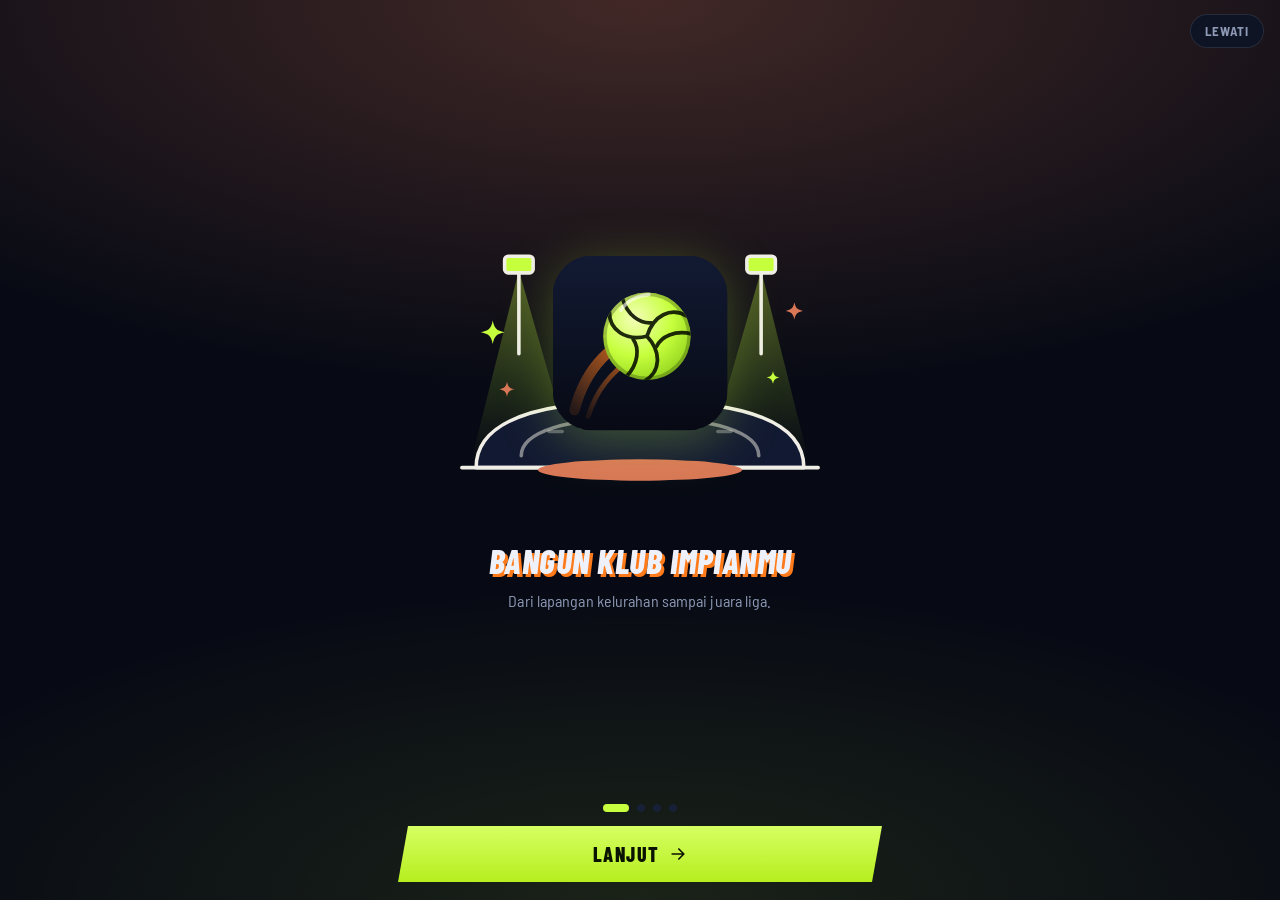
==== index.html @ 0a396ef3 "v18: aset merek, ikon, onboarding" ====
<!doctype html>
<html lang="id">
<head>
<meta charset="utf-8">
<meta name="viewport" content="width=device-width,initial-scale=1,viewport-fit=cover">
<meta name="theme-color" content="#070A14">
<title>Volley Manager</title>
<meta name="description" content="Game manajer bola voli: bangun klub, atur taktik, juarai liga.">
<link rel="icon" href="assets/brand/favicon.svg" type="image/svg+xml">
<link rel="icon" href="assets/icons/favicon-32.png" type="image/png" sizes="32x32">
<link rel="apple-touch-icon" href="assets/icons/apple-touch-icon.png">
<link rel="manifest" href="manifest.webmanifest">
<meta name="apple-mobile-web-app-capable" content="yes">
<meta name="mobile-web-app-capable" content="yes">
<meta name="apple-mobile-web-app-title" content="Volley">
<script type="importmap">{"imports":{"three":"https://cdn.jsdelivr.net/npm/three@0.160.0/build/three.module.js"}}</script>
<link rel="preconnect" href="https://fonts.googleapis.com"><link rel="preconnect" href="https://fonts.gstatic.com" crossorigin>
<link href="https://fonts.googleapis.com/css2?family=Barlow+Condensed:ital,wght@0,700;0,800;1,800&family=Barlow+Semi+Condensed:wght@500;700;800&display=swap" rel="stylesheet">
<link rel="stylesheet" href="css/dasar.css">
<link rel="stylesheet" href="css/tata-letak.css">
<link rel="stylesheet" href="css/komponen.css">
<link rel="stylesheet" href="css/tambahan.css">
<link rel="stylesheet" href="css/tema.css">
<link rel="stylesheet" href="css/realistis.css">
<link rel="stylesheet" href="css/menu.css">
<link rel="stylesheet" href="css/kompetisi.css">
<link rel="stylesheet" href="css/aset.css">
<link rel="stylesheet" href="css/pro.css">
<link rel="stylesheet" href="css/v16.css">
<link rel="stylesheet" href="css/v17.css">
<link rel="stylesheet" href="css/v18.css">
</head>
<body>
<svg width="0" height="0" style="position:absolute" aria-hidden="true"><defs><clipPath id="kAv"><circle cx="24" cy="24" r="24"/></clipPath></defs></svg>
<div id="app">
  <header class="atas"><span class="logo" id="logo"></span><div class="koin" id="koin"></div><button id="reset" class="redup" aria-label="Mulai ulang"></button></header>
  <main id="layar"></main>
  <nav class="nav" id="nav"></nav>
</div>
<script type="module" src="js/main.js"></script>
</body>
</html>
---- css/dasar.css ----
:root{
  --malam:#0C1A2B; --panel:#14304F; --panel-2:#1C406A; --garis:rgba(255,255,255,.14);
  --teks:#F2EFE6; --redup:#9DB2C9;
  --bola:#F4C430; --baik:#46C17B; --sedang:#F4C430; --kritis:#EF5B4A;
  --biru-luar:#1E5A92; --lapangan:#D9803A; --garis-lap:#F6F2E8;
  --r:16px;
  --font:'Barlow Semi Condensed',system-ui,-apple-system,'Segoe UI',Roboto,sans-serif;
}
*{box-sizing:border-box;margin:0}
html,body{height:100%}
body{background:var(--malam);color:var(--teks);font-family:var(--font);font-size:16px;-webkit-tap-highlight-color:transparent;overscroll-behavior:none}
button{font:inherit;color:inherit;background:none;border:0;cursor:pointer;padding:0}
svg{display:block}
:focus-visible{outline:2px solid var(--bola);outline-offset:2px}
@media (prefers-reduced-motion:reduce){*{animation:none!important;transition:none!important}}
---- css/tata-letak.css ----
#app{display:grid;grid-template-rows:auto 1fr auto;height:100dvh;max-width:520px;margin:0 auto}
.atas{display:grid;grid-template-columns:1fr auto 1fr;align-items:center;padding:calc(env(safe-area-inset-top,0px) + 10px) 16px 8px}
.logo{color:var(--bola)}
.koin{display:flex;gap:6px;align-items:center;font-weight:700;font-size:22px;color:var(--bola)}
#reset{justify-self:end;opacity:.45}
#layar{overflow-y:auto;padding:4px 14px 20px}
.nav{display:grid;grid-template-columns:repeat(5,1fr);background:var(--panel);border-top:1px solid var(--garis);padding-bottom:env(safe-area-inset-bottom,0px)}
.nav button{display:grid;place-items:center;height:58px;color:var(--redup)}
.nav button[aria-current="true"]{color:var(--bola);box-shadow:inset 0 3px var(--bola)}
---- css/komponen.css ----
/* lapangan */
.lapangan{background:var(--biru-luar);padding:14px;border-radius:var(--r)}
.arena{position:relative;background:var(--lapangan);border:3px solid var(--garis-lap)}
.separuh .baris+.baris{border-top:2px solid var(--garis-lap)}
.baris{display:grid;grid-template-columns:repeat(3,1fr);justify-items:center;padding:6px 0}
.jaring{height:6px;margin:0 -10px;background:repeating-linear-gradient(90deg,#fff 0 5px,#c9d4e0 5px 10px);box-shadow:0 2px 3px rgba(0,0,0,.35)}
/* kartu pemain */
.kartu{position:relative;display:grid;justify-items:center;gap:1px;width:100%;max-width:64px;padding:3px 0 2px;border-radius:12px}
button.kartu:active{transform:scale(.95)}
.kartu.terpilih{background:rgba(255,255,255,.28);outline:2px solid var(--bola)}
.figur{width:50px;height:50px}
.cincin-latar,.cincin-isi{fill:none;stroke-width:4}
.cincin-latar{stroke:rgba(255,255,255,.18)}
.cincin-isi{stroke-linecap:round}
.zona-baik .cincin-isi{stroke:var(--baik)}
.zona-sedang .cincin-isi{stroke:var(--sedang)}
.zona-kritis .cincin-isi{stroke:var(--kritis)}
.lencana{position:absolute;top:0;right:1px;min-width:21px;height:16px;padding:0 3px;border-radius:8px;background:var(--w);color:#0C1A2B;font-size:11px;font-weight:700;font-style:normal;display:grid;place-items:center}
.nilai{font-size:13px;font-weight:700;color:#fff;text-shadow:0 1px 2px rgba(0,0,0,.5)}
.bangku .nilai{text-shadow:none}
.bangku{display:grid;grid-template-columns:repeat(6,1fr);gap:2px;margin-top:12px;padding:10px 4px;background:var(--panel);border-radius:var(--r)}
/* papan skor */
.papan{display:grid;grid-template-columns:1fr auto 1fr;align-items:center;margin:2px 0 12px}
.papan b{font-size:68px;line-height:1;font-weight:700;font-variant-numeric:tabular-nums}
.sisi{display:grid;justify-items:center;gap:6px}
.sisi.lawan b{color:var(--redup)}
.papan .tengah{color:var(--bola)}
.titik-set{display:flex;gap:6px}
.titik-set i{width:12px;height:12px;border-radius:50%;border:2px solid var(--bola)}
.titik-set i.isi{background:var(--bola)}
.naik{animation:naik .25s ease-out}
@keyframes naik{from{transform:scale(1.35)}to{transform:scale(1)}}
/* bola */
.bola{position:absolute;width:22px;height:22px;margin:-11px 0 0 -11px;color:var(--bola);z-index:3;pointer-events:none;transition:left .2s ease-out,top .2s ease-out;filter:drop-shadow(0 2px 2px rgba(0,0,0,.45))}
.pop{position:absolute;width:36px;height:36px;margin:-18px 0 0 -18px;border-radius:50%;display:grid;place-items:center;opacity:0;pointer-events:none;z-index:4;background:#fff;color:var(--malam)}
.pop.smash{background:var(--kritis);color:#fff}
.pop.blok{background:var(--baik);color:var(--malam)}
.pop.ace{background:var(--bola)}
.pop.muncul{animation:muncul .55s ease-out}
@keyframes muncul{0%{opacity:1;transform:scale(.4)}30%{opacity:1;transform:scale(1.15)}100%{opacity:0;transform:translateY(-12px)}}
/* tombol */
.tombol-besar{display:grid;place-items:center;width:100%;height:64px;margin-top:14px;border-radius:32px;background:var(--bola);color:var(--malam)}
.tombol-besar.sekunder{background:var(--panel-2);color:var(--teks)}
.tombol-besar:active{transform:scale(.98)}
.kembali{display:grid;place-items:center;width:44px;height:44px;border-radius:22px;background:var(--panel);margin-bottom:6px;color:var(--redup)}
/* detail */
.detail{display:grid;gap:12px;margin-top:12px;padding:14px;background:var(--panel);border-radius:var(--r)}
.detail-kepala{display:flex;align-items:center;gap:12px}
.detail .figur{width:72px;height:72px}
.detail-kepala .nama{font-size:20px;font-weight:700}
.detail-kepala .sub{display:flex;gap:8px;align-items:center;color:var(--redup);margin-top:2px}
.detail-kepala .sub .lencana{position:static}
.rating-besar{margin-left:auto;font-size:48px;font-weight:700;line-height:1;color:var(--bola)}
.radar{width:100%;max-width:250px;margin:0 auto}
.radar .grid{fill:none;stroke:var(--garis)}
.radar line{stroke:var(--garis)}
.radar .area{fill:rgba(244,196,48,.3);stroke:var(--bola);stroke-width:1.6;stroke-linejoin:round}
.chip-stat{list-style:none;padding:0;display:grid;grid-template-columns:repeat(5,1fr);gap:6px}
.chip-stat li{display:grid;justify-items:center;gap:2px;padding:6px 0;border-radius:10px;background:var(--panel-2);color:var(--w)}
.chip-stat b{color:var(--teks);font-size:17px}
.baris-info{display:grid;grid-template-columns:22px 1fr 44px;align-items:center;gap:10px;color:var(--redup)}
.baris-info b{color:var(--teks);text-align:right;font-size:15px}
.batang{position:relative;height:10px;border-radius:5px;background:rgba(255,255,255,.14)}
.batang i{position:absolute;inset:0 auto 0 0;border-radius:5px;background:var(--bola)}
.batang.zona-baik i{background:var(--baik)}.batang.zona-sedang i{background:var(--sedang)}.batang.zona-kritis i{background:var(--kritis)}
.batang.tahan i{background:var(--biru-luar)}
.batang u{position:absolute;top:-3px;bottom:-3px;width:3px;margin-left:-1px;border-radius:2px;background:#fff}
/* pilih lawan */
.kuat-saya{display:flex;gap:8px;align-items:center;justify-content:center;margin:2px 0 14px;font-size:34px;font-weight:700;color:var(--bola)}
.lawan-kartu{display:grid;grid-template-columns:auto 1fr auto;gap:12px;align-items:center;width:100%;margin-bottom:10px;padding:12px;border-radius:var(--r);background:var(--panel);text-align:left}
.lawan-kartu:active{background:var(--panel-2)}
.api{display:flex;flex-direction:column;gap:2px;color:rgba(255,255,255,.18)}
.api .nyala{color:var(--kritis)}
.deret{display:grid;grid-template-columns:repeat(6,1fr);gap:2px}
.deret .figur{width:100%;max-width:36px;height:auto}
.kuat{display:grid;justify-items:center;gap:2px;font-size:22px;font-weight:700;color:var(--redup)}
/* hasil */
.hasil{display:grid;justify-items:center;gap:16px;padding:28px 0}
.hasil.menang>svg{color:var(--bola)}.hasil.kalah>svg{color:var(--kritis)}
.skor-akhir{display:flex;gap:14px;align-items:center;font-size:76px;font-weight:700;line-height:1}
.skor-akhir span{color:var(--redup)}
.rincian{display:flex;flex-wrap:wrap;gap:8px;justify-content:center}
.rincian span{padding:4px 10px;border-radius:12px;background:var(--panel);font-weight:700}
.rincian .m{color:var(--baik)}.rincian .k{color:var(--kritis)}
.hadiah{display:flex;gap:8px;align-items:center;color:var(--bola);font-size:34px;font-weight:700}
/* tombol kecil & lembar detail */
.tombol-kecil{display:flex;gap:6px;align-items:center;justify-content:center;height:40px;border-radius:20px;background:var(--panel-2);color:var(--teks);font-size:15px;font-weight:700}
/* kartu lengkap pemain (lembar di atas layar) */
.modal{position:fixed;inset:0;z-index:50;display:grid;place-items:center;padding:16px;background:rgba(5,12,22,.72)}
.kartu-lengkap{position:relative;width:100%;max-width:420px;max-height:92dvh;overflow-y:auto;display:grid;gap:12px;padding:16px;background:var(--panel);border-radius:var(--r);border-top:4px solid var(--w)}
.kartu-lengkap .tutup{position:absolute;top:10px;right:10px;display:grid;place-items:center;width:36px;height:36px;border-radius:18px;background:var(--panel-2);color:var(--redup)}
.kl-kepala{display:flex;align-items:center;gap:12px;padding-right:20px}
.kl-kepala .figur{width:76px;height:76px;flex:none}
.kl-kepala .rating-besar{font-size:44px}
.kl-nama{font-size:21px;font-weight:700}
.kl-kepala .sub{display:flex;gap:8px;align-items:center;color:var(--redup);margin-top:2px}
.kl-kepala .lencana{position:static}
.kl-sifat{margin-top:4px;font-size:14px;color:var(--bola)}
.data-diri{display:grid;grid-template-columns:1fr 1fr;gap:6px}
.sel{display:grid;gap:2px;padding:8px 10px;border-radius:10px;background:var(--panel-2);min-width:0}
.sel span{font-size:12px;color:var(--redup)}
.sel b{font-size:15px;overflow:hidden;text-overflow:ellipsis;white-space:nowrap}
.kl-batang{display:grid;gap:10px}
/* hasil pertandingan: EXP */
.hadiah.exp{color:var(--teks);font-size:24px;flex-wrap:wrap;justify-content:center}
.hadiah.exp b{color:var(--baik)}
.naik{padding:4px 10px;border-radius:12px;background:var(--bola);color:var(--malam);font-size:15px;font-weight:700}
/* profil manajer */
.kartu-manajer{display:grid;gap:14px;margin-top:6px;padding:16px;background:var(--panel);border-radius:var(--r);border-top:4px solid var(--bola)}
.km-kepala{display:flex;align-items:center;gap:12px}
.km-avatar{display:grid;place-items:center;flex:none;width:64px;height:64px;border-radius:50%;background:var(--panel-2);border:3px solid var(--bola);font-size:28px;font-weight:700;color:var(--bola)}
.km-id{min-width:0;flex:1}
.km-nama{font-size:22px;font-weight:700;overflow:hidden;text-overflow:ellipsis;white-space:nowrap}
.km-tim{display:flex;gap:6px;align-items:center;color:var(--redup);margin-top:2px;min-width:0}
.km-tim span{overflow:hidden;text-overflow:ellipsis;white-space:nowrap}
.km-level{display:grid;justify-items:center;padding:6px 12px;border-radius:12px;background:var(--bola);color:var(--malam)}
.km-level small{font-size:12px;font-weight:700}
.km-level b{font-size:30px;line-height:1}
.baris-exp{display:flex;justify-content:space-between;color:var(--redup);font-size:14px}
.baris-exp b{color:var(--teks)}
.exp-batang{height:12px;margin-top:6px}
.exp-batang i{background:var(--bola)}
.km-statistik{display:grid;grid-template-columns:repeat(4,1fr);gap:6px}
.km-statistik div{display:grid;justify-items:center;padding:8px 0;border-radius:10px;background:var(--panel-2)}
.km-statistik b{font-size:20px}
.km-statistik span{font-size:12px;color:var(--redup)}
.km-statistik .m{color:var(--baik)}
.km-statistik .k{color:var(--kritis)}
/* pengaturan */
.pengaturan{margin-top:16px;display:grid;gap:12px;padding:16px;background:var(--panel);border-radius:var(--r)}
.pengaturan h2{font-size:18px;color:var(--redup);font-weight:700}
.isian{display:grid;gap:6px;color:var(--redup);font-size:14px}
.isian input{height:44px;padding:0 12px;border-radius:10px;background:var(--panel-2);border:1px solid var(--garis);color:var(--teks);font:inherit;font-size:17px}
.saklar{display:flex;justify-content:space-between;align-items:center;gap:12px;font-size:16px}
.saklar input{width:44px;height:26px;accent-color:var(--bola)}
---- css/tambahan.css ----
.taktik{display:flex;gap:6px;flex-wrap:wrap;align-items:center;margin-bottom:10px}
.chip-t{padding:7px 12px;border-radius:999px;background:var(--panel);border:1px solid var(--garis);font-weight:700;font-size:14px}
.chip-t.on{background:var(--bola);color:#0C1A2B}
.pemisah{width:1px;height:20px;background:var(--garis)}
.kartu-klub,.laga-depan{background:var(--panel);border-radius:var(--r);padding:14px;margin-bottom:12px}
.laga-depan{background:var(--panel-2);text-align:center}
.vs{display:grid;grid-template-columns:1fr auto 1fr;gap:8px;align-items:center;margin:8px 0 12px;font-size:20px}
.vs span{color:var(--redup)}
.laga-depan .tombol-besar{margin:0 auto;display:flex;gap:8px;align-items:center;justify-content:center}
.riwayat{display:flex;gap:6px;flex-wrap:wrap}
.hc{display:grid;padding:6px 10px;border-radius:10px;font-weight:700;text-align:center}
.hc small{font-size:11px;font-weight:500;opacity:.8}
.hc.m{background:rgba(70,193,123,.25)}.hc.k{background:rgba(239,91,74,.25)}
.tabel{width:100%;border-collapse:collapse;font-size:15px}
.tabel th{color:var(--redup);font-weight:500;font-size:12px}
.tabel td,.tabel th{padding:7px 4px;text-align:center}
.tabel .tn{text-align:left}
.tabel tr.saya{background:rgba(244,196,48,.18)}
.jd{display:grid;grid-template-columns:1fr auto 1fr;gap:8px;padding:6px 0;font-size:15px}
.jd span:last-child{text-align:right}.jd.saya{color:var(--bola)}
.komentar{min-height:24px;text-align:center;color:var(--bola);font-weight:700;margin:6px 0}
.nama-lawan{display:block;text-align:center;font-size:20px;font-weight:700;margin:6px 0}
.pk{display:grid;grid-template-columns:44px 1fr auto;gap:4px 10px;align-items:center;padding:8px 0;border-bottom:1px solid var(--garis)}
.pk:last-child{border:0}.pk-f .figur{width:44px;height:44px}.pk-i{display:grid;min-width:0}.pk-i b{overflow:hidden;text-overflow:ellipsis;white-space:nowrap}.pk-i small{color:var(--redup)}
.pk-r{font-size:26px;font-weight:800;color:var(--bola)}.pk-a{grid-column:1/-1;display:flex;gap:6px;justify-content:flex-end}
.chip-t svg{display:inline;vertical-align:-2px}
.med{position:absolute;bottom:0;left:2px;width:16px;height:16px;border-radius:50%;background:var(--kritis);color:#fff;font-style:normal;font-weight:800;font-size:13px;line-height:16px;text-align:center}
---- css/tema.css ----
/* Tema game modern: gelap, kaca, aksen neon. Dimuat terakhir agar menimpa gaya lama. */
:root{--malam:#080C20;--panel:#151B3B;--panel-2:#232B58;--garis:rgba(255,255,255,.1);--teks:#F4F6FF;--redup:#9AA3C7;
--bola:#FFC83D;--baik:#2EE59D;--sedang:#FFC83D;--kritis:#FF4D6D;--biru-luar:#1A2660;--lapangan:#E58A3A;--aksen:linear-gradient(135deg,#FFC83D,#FF5C7A);--r:20px}
body{background:radial-gradient(900px 500px at 85% -10%,rgba(124,77,255,.35),transparent 60%),radial-gradient(700px 500px at -10% 30%,rgba(0,200,255,.18),transparent 60%),var(--malam);background-attachment:fixed;letter-spacing:.2px}
.atas{position:relative}
.koin{justify-self:center;padding:5px 14px 5px 8px;border-radius:999px;font-size:19px;background:rgba(255,255,255,.08);border:1px solid var(--garis);box-shadow:0 0 18px rgba(255,200,61,.25)}
.logo{filter:drop-shadow(0 0 8px rgba(255,200,61,.6))}
/* navigasi melayang */
.nav{position:sticky;bottom:0;margin:0 10px calc(env(safe-area-inset-bottom,0px) + 8px);border:1px solid var(--garis);border-radius:26px;background:rgba(21,27,59,.88);backdrop-filter:blur(14px);padding:0;overflow:hidden;box-shadow:0 10px 30px rgba(0,0,0,.5)}
.nav button{height:62px;gap:2px;align-content:center;font-size:11px;font-weight:700;text-transform:uppercase;letter-spacing:.6px;position:relative}
.nav button svg{width:24px;height:24px}
.nav button[aria-current="true"]{box-shadow:none;color:#fff;background:linear-gradient(180deg,rgba(255,200,61,.2),transparent)}
.nav button[aria-current="true"] svg{color:var(--bola);filter:drop-shadow(0 0 8px var(--bola))}
.nav button[aria-current="true"]::after{content:"";position:absolute;top:0;left:30%;right:30%;height:3px;border-radius:0 0 4px 4px;background:var(--aksen)}
/* kartu kaca */
.kartu-klub,.laga-depan,.pengaturan,.detail,.kartu-manajer,.kuat-saya+.lawan-kartu,.lawan-kartu{background:linear-gradient(160deg,rgba(255,255,255,.09),rgba(255,255,255,.03));border:1px solid var(--garis);border-radius:var(--r);box-shadow:0 8px 24px rgba(0,0,0,.3)}
.pengaturan{padding:14px;margin-bottom:12px}
.pengaturan h2,.kartu-klub h2{font-size:13px;text-transform:uppercase;letter-spacing:1.2px;color:var(--redup);margin-bottom:10px}
.kartu-klub{background:linear-gradient(135deg,#2B2A8F,#6B2FB8 60%,#C2347F);border:0;position:relative;overflow:hidden}
.kartu-klub::after{content:"";position:absolute;right:-40px;top:-40px;width:160px;height:160px;border-radius:50%;background:rgba(255,255,255,.1)}
.km-avatar{background:var(--aksen);color:#1A1030;font-weight:800;box-shadow:0 0 0 3px rgba(255,255,255,.25)}
.km-nama{font-size:22px;font-weight:800}
.km-level b{font-size:40px;font-weight:800;background:var(--aksen);-webkit-background-clip:text;background-clip:text;color:transparent}
.km-statistik>div{background:rgba(0,0,0,.25);border-radius:14px}
.laga-depan{background:linear-gradient(135deg,rgba(0,200,255,.18),rgba(124,77,255,.25));padding:18px}
.laga-depan small{text-transform:uppercase;letter-spacing:1.4px;color:var(--redup);font-weight:700}
.vs b{font-size:22px;font-weight:800}
.vs span{font-weight:800;padding:4px 10px;border-radius:999px;background:rgba(0,0,0,.3);font-size:14px}
/* tombol aksi utama */
.tombol-besar{height:60px;border-radius:30px;background:var(--aksen);color:#1A1030;font-weight:800;font-size:18px;text-transform:uppercase;letter-spacing:1px;box-shadow:0 8px 22px rgba(255,92,122,.45),inset 0 1px 0 rgba(255,255,255,.5)}
.tombol-besar.sekunder{background:var(--panel-2);color:var(--teks);box-shadow:none;border:1px solid var(--garis)}
.tombol-kecil,.kembali{background:var(--panel-2);border:1px solid var(--garis)}
.chip-t{background:rgba(255,255,255,.07);border:1px solid var(--garis);color:var(--redup);font-weight:800;text-transform:uppercase;font-size:12px;letter-spacing:.6px}
.chip-t.on{background:var(--aksen);color:#1A1030;border-color:transparent;box-shadow:0 4px 14px rgba(255,92,122,.4)}
/* lapangan */
.lapangan{background:linear-gradient(180deg,#141C4A,#0E1438);border:1px solid var(--garis);border-radius:24px;padding:12px;box-shadow:0 12px 30px rgba(0,0,0,.45)}
.arena{border:3px solid rgba(255,255,255,.9);border-radius:6px;background:repeating-linear-gradient(90deg,rgba(255,255,255,.05) 0 22px,transparent 22px 44px),linear-gradient(180deg,#F29A47,#D77A2E);box-shadow:inset 0 0 40px rgba(0,0,0,.25),0 0 24px rgba(255,160,70,.25)}
.separuh .baris+.baris{border-top:2px solid rgba(255,255,255,.85)}
.jaring{background:repeating-linear-gradient(90deg,#fff 0 4px,#9fb0d8 4px 8px);height:7px;border-radius:3px;box-shadow:0 3px 8px rgba(0,0,0,.5)}
/* kartu pemain */
.kartu{border-radius:14px}
.kartu.terpilih{background:rgba(255,255,255,.22);outline:2px solid var(--bola);box-shadow:0 0 16px rgba(255,200,61,.6)}
.figur{filter:drop-shadow(0 3px 4px rgba(0,0,0,.45))}
.lencana{box-shadow:0 2px 6px rgba(0,0,0,.4);border:1px solid rgba(0,0,0,.2)}
.bangku{background:rgba(255,255,255,.05);border:1px solid var(--garis)}
.rating-besar{background:var(--aksen);-webkit-background-clip:text;background-clip:text;color:transparent;font-weight:800}
.batang{height:9px;background:rgba(255,255,255,.1);overflow:hidden}
/* papan skor & komentar */
.papan{background:linear-gradient(160deg,rgba(255,255,255,.1),rgba(255,255,255,.03));border:1px solid var(--garis);border-radius:var(--r);padding:12px 8px}
.papan b{font-size:64px;font-weight:800;text-shadow:0 0 22px rgba(255,200,61,.45)}
.komentar{padding:8px 12px;border-radius:999px;background:rgba(0,0,0,.3);border:1px solid var(--garis);font-size:15px}
.pop{box-shadow:0 0 18px currentColor}
/* tabel & riwayat */
.tabel th{text-transform:uppercase;letter-spacing:.8px}
.tabel tr.saya{background:linear-gradient(90deg,rgba(255,200,61,.22),transparent)}
.tabel tbody tr:nth-child(1) td:first-child{color:var(--bola);font-weight:800}
.jd{border-bottom:1px solid var(--garis)}.jd:last-child{border:0}
.hc{border-radius:12px}.hc.m{background:rgba(46,229,157,.18);color:var(--baik)}.hc.k{background:rgba(255,77,109,.18);color:var(--kritis)}
/* hasil & lembar */
.hasil.menang>svg{filter:drop-shadow(0 0 20px rgba(255,200,61,.8))}
.skor-akhir{font-weight:800;text-shadow:0 0 26px rgba(255,200,61,.4)}
.modal{backdrop-filter:blur(6px)}
.kartu-lengkap{background:linear-gradient(160deg,#1E2554,#12183A);border:1px solid var(--garis)}
input{background:rgba(255,255,255,.07);border:1px solid var(--garis);border-radius:12px;color:var(--teks)}
---- css/realistis.css ----
/* Level 1 realisme: lapangan berperspektif, bayangan, jaring berdiri, bola melambung. Hanya di layar laga. */
#layar{padding-bottom:14px}
[data-layar="tanding"] .papan{padding:6px 8px;margin-bottom:8px}
[data-layar="tanding"] .papan b{font-size:46px}
[data-layar="tanding"] .komentar{margin:6px 0;min-height:20px;padding:6px 12px}
[data-layar="tanding"] .bangku{margin-top:6px;padding:6px 4px}
[data-layar="tanding"] .tombol-besar{height:52px;margin-top:8px}
[data-layar="tanding"] .lapangan{perspective:760px;perspective-origin:50% 115%;padding:10px 10px 6px;overflow:hidden;background:radial-gradient(120% 90% at 50% 100%,#24357F,#0D1338 70%)}
[data-layar="tanding"] .arena,[data-layar="tanding"] .separuh,[data-layar="tanding"] .baris{transform-style:preserve-3d}
[data-layar="tanding"] .arena{transform:rotateX(34deg);transform-origin:50% 100%;margin-top:-118px;border-width:3px;border-radius:4px;
 background:repeating-linear-gradient(90deg,rgba(255,255,255,.07) 0 26px,rgba(0,0,0,.06) 26px 52px),repeating-linear-gradient(0deg,rgba(0,0,0,.05) 0 2px,transparent 2px 38px),linear-gradient(180deg,#E7924A,#D17B30);
 box-shadow:0 18px 30px rgba(0,0,0,.55),0 0 0 8px rgba(255,255,255,.05)}
/* kilau lampu + redup di sisi jauh (kedalaman) */
[data-layar="tanding"] .arena::after{content:"";position:absolute;inset:0;pointer-events:none;background:radial-gradient(70% 55% at 50% 60%,rgba(255,240,200,.28),transparent 70%),linear-gradient(180deg,rgba(8,12,32,.5),transparent 45%)}
/* pemain berdiri tegak (billboard) dengan bayangan di lantai */
[data-layar="tanding"] .kartu{transform:rotateX(-34deg);transform-origin:50% 88%;max-width:56px}
[data-layar="tanding"] .kartu::before{content:"";position:absolute;left:8%;right:8%;bottom:2px;height:12px;border-radius:50%;background:radial-gradient(rgba(0,0,0,.55),transparent 70%);z-index:-1}
[data-layar="tanding"] .arena .figur{width:44px;height:44px}
[data-layar="tanding"] .arena .nilai{font-size:12px}
/* jaring berdiri dengan tiang */
[data-layar="tanding"] .jaring{height:34px;margin:0 -8px;transform:rotateX(-34deg);transform-origin:50% 100%;border-radius:0;box-shadow:none;position:relative;
 background:linear-gradient(#fff 0 4px,transparent 4px),repeating-linear-gradient(90deg,rgba(255,255,255,.55) 0 1px,transparent 1px 7px),repeating-linear-gradient(0deg,rgba(255,255,255,.55) 0 1px,transparent 1px 7px),rgba(10,16,40,.35);
 border-left:5px solid #cfd8ee;border-right:5px solid #cfd8ee}
/* bola melambung + bayangan */
[data-layar="tanding"] .bola{transform:rotateX(-34deg);width:26px;height:26px;margin:-13px 0 0 -13px;z-index:5}
[data-layar="tanding"] .bola.terbang svg{animation:lambung .32s ease-out}
@keyframes lambung{0%{transform:translateY(-6px) scale(1.25)}45%{transform:translateY(-44px) scale(1.5)}100%{transform:translateY(0) scale(1)}}
.bayangan{display:none}
[data-layar="tanding"] .bayangan{display:block;position:absolute;width:24px;height:9px;margin:-4px 0 0 -12px;border-radius:50%;background:rgba(0,0,0,.5);filter:blur(2px);transition:left .2s ease-out,top .2s ease-out;z-index:2;pointer-events:none}
[data-layar="tanding"] .pop{transform:rotateX(-34deg)}
@keyframes muncul{0%{opacity:1;transform:rotateX(-34deg) scale(.4)}30%{opacity:1;transform:rotateX(-34deg) scale(1.15)}100%{opacity:0;transform:rotateX(-34deg) translateY(-14px)}}

/* Level 2: figur seluruh badan + pose */
[data-layar="tanding"] .baris{padding:9px 0}
.skor-naik{animation:naik .25s ease-out}
.badan{width:34px;height:66px;overflow:visible;filter:drop-shadow(0 2px 2px rgba(0,0,0,.4));animation:napas 2.2s ease-in-out infinite}
.kartu:nth-child(2n) .badan{animation-delay:-.7s}.kartu:nth-child(3n) .badan{animation-delay:-1.3s}
.lengan.k{transform-origin:8px 26px}.lengan.n{transform-origin:32px 26px}
.stm{display:block;width:26px;height:4px;margin-top:3px;border-radius:2px;background:rgba(0,0,0,.35);overflow:hidden}
.stm b{display:block;height:100%;border-radius:2px;background:var(--baik)}
.stm.zona-sedang b{background:var(--sedang)}.stm.zona-kritis b{background:var(--kritis)}
@keyframes napas{0%,100%{transform:translateY(0)}50%{transform:translateY(-1.6px)}}
@keyframes lompat{0%,100%{transform:translateY(0)}30%,60%{transform:translateY(-15px)}}
@keyframes hop{0%,100%{transform:translateY(0)}40%{transform:translateY(-7px)}}
@keyframes jongkok{0%,100%{transform:none}40%,70%{transform:translateY(6px) scaleY(.88)}}
@keyframes angk{0%,100%{transform:rotate(0)}30%,60%{transform:rotate(160deg)}}
@keyframes angn{0%,100%{transform:rotate(0)}30%,60%{transform:rotate(-160deg)}}
@keyframes ayun{0%{transform:rotate(0)}25%,40%{transform:rotate(-170deg)}60%{transform:rotate(30deg)}100%{transform:rotate(0)}}
@keyframes depank{0%,100%{transform:rotate(0)}40%,70%{transform:rotate(-32deg)}}
@keyframes depann{0%,100%{transform:rotate(0)}40%,70%{transform:rotate(32deg)}}
.a-smash{animation:lompat .65s ease-out}.a-smash .lengan.k{animation:angk .65s}.a-smash .lengan.n{animation:ayun .65s}
.a-blok{animation:lompat .6s ease-out}.a-blok .lengan.k{animation:angk .6s}.a-blok .lengan.n{animation:angn .6s}
.a-servis{animation:hop .55s ease-out}.a-servis .lengan.n{animation:ayun .55s}
.a-dig{animation:jongkok .6s ease-out}.a-dig .lengan.k{animation:depank .6s}.a-dig .lengan.n{animation:depann .6s}
---- css/menu.css ----
/* Menu utama + Kelola Tim bertab */
.profil-atas{display:flex;align-items:center;gap:12px;margin-bottom:10px}
.pa-id{flex:1;display:grid;gap:3px}.pa-id b{font-size:18px;font-weight:800}.pa-id small{color:var(--redup)}
.hero{display:grid;justify-items:center;text-align:center;padding:18px 10px 14px;margin-bottom:12px;border-radius:24px;background:radial-gradient(80% 70% at 50% 0%,rgba(124,77,255,.45),transparent 70%),linear-gradient(180deg,rgba(255,255,255,.07),rgba(255,255,255,.02));border:1px solid var(--garis)}
.hero-bola{color:var(--bola);filter:drop-shadow(0 0 18px rgba(255,200,61,.7))}
.hero h1{font-size:44px;line-height:.95;font-weight:800;font-style:italic;letter-spacing:1px;margin:8px 0 6px;background:linear-gradient(180deg,#fff,#B9C4FF);-webkit-background-clip:text;background-clip:text;color:transparent;filter:drop-shadow(0 3px 0 rgba(0,0,0,.35))}
.hero p{color:var(--redup);font-style:italic;margin-bottom:6px}
.hero .tombol-besar{display:flex;gap:8px;align-items:center;justify-content:center;max-width:320px}
.menu-daftar{display:grid;gap:8px;margin-bottom:14px}
.menu-baris{display:flex;align-items:center;gap:12px;height:52px;padding:0 14px;border-radius:16px;background:rgba(255,255,255,.07);border:1px solid var(--garis);font-weight:700;font-size:16px;text-align:left}
.menu-baris span{flex:1}.menu-baris svg:last-child{transform:rotate(180deg);color:var(--redup)}.menu-baris:active{background:rgba(255,255,255,.13)}
.km-statistik.tiga{grid-template-columns:repeat(3,1fr)}
.tab-sub{display:flex;gap:4px;padding:4px;margin-bottom:10px;border-radius:14px;background:rgba(255,255,255,.07);border:1px solid var(--garis)}
.tab-sub button{flex:1;height:36px;border-radius:10px;color:var(--redup);font-weight:700;font-size:14px}
.tab-sub button.on{background:var(--aksen);color:#1A1030;box-shadow:0 4px 14px rgba(255,92,122,.35)}
.opsi{display:grid;gap:6px;width:100%;margin-bottom:10px;padding:14px;border-radius:var(--r);background:rgba(255,255,255,.06);border:1px solid var(--garis);text-align:left}
.opsi b{font-size:20px;font-weight:800}.opsi small{color:var(--redup)}
.opsi.on{border-color:var(--bola);box-shadow:0 0 0 1px var(--bola),0 0 22px rgba(255,200,61,.3);background:rgba(255,200,61,.08)}
.mini{display:grid;gap:5px;justify-items:center;padding:8px;border-radius:12px;background:rgba(229,138,58,.35)}
.mini div{display:flex;gap:10px}
.mini i{display:grid;place-items:center;width:34px;height:22px;border-radius:11px;background:var(--w);color:#14214D;font-style:normal;font-size:11px;font-weight:800}
---- css/kompetisi.css ----
/* Kompetisi: jadwal dan analitik */
.jd3{display:grid;grid-template-columns:34px 1fr auto;align-items:center;gap:8px;padding:6px 0;border-bottom:1px solid var(--garis);font-size:15px}
.jd3:last-child{border:0}.jd3 small{color:var(--redup);font-weight:700}
.jd3.kini{color:var(--bola)}.jd3 .belum{color:var(--redup);padding:6px 10px}
.wr-baris{display:flex;align-items:center;gap:18px}
.cincin-wr{width:112px;height:112px;flex:none}
.cincin-wr .alas{fill:none;stroke:rgba(255,255,255,.14);stroke-width:10}
.cincin-wr .isi{fill:none;stroke-width:10;stroke-linecap:round}
.cincin-wr text{fill:var(--teks);font-size:22px;font-weight:800}
.wr-ket{display:grid;gap:6px;font-size:16px}.wr-ket b{font-size:22px}
.wr-ket .m{color:var(--baik)}.wr-ket .k{color:var(--kritis)}.wr-ket .redup{color:var(--redup);font-size:14px}
.grafik{width:100%;height:auto;display:block}
.grafik .gg{stroke:var(--garis);stroke-width:1}
.grafik .gl{fill:none;stroke:var(--bola);stroke-width:2.5;stroke-linejoin:round;stroke-linecap:round}
.grafik .gs{fill:var(--redup);font-size:9px}
.grafik .gv{fill:var(--teks);font-size:10px;font-weight:700}
---- css/aset.css ----
/* Aset gambar: latar stadion, hero, logo, sprite pemain. Dimuat terakhir. */
#layar[data-layar="beranda"]{background:linear-gradient(180deg,rgba(8,12,32,.5),rgba(8,12,32,.9) 55%),url(../assets/stadion.webp) center top/cover no-repeat}
#logo img{display:block;filter:drop-shadow(0 0 8px rgba(255,200,61,.5))}
.km-avatar.logo{background:none;box-shadow:none;border:0;border-radius:0;overflow:visible}
.logo-img{width:100%;height:100%;object-fit:contain;filter:drop-shadow(0 2px 6px rgba(0,0,0,.5))}
/* hero */
.hero{position:relative;display:block;padding:0;overflow:hidden;min-height:400px;background:#0A1033}
.hero-foto{position:absolute;inset:0 0 auto 0;height:330px;overflow:hidden;-webkit-mask-image:linear-gradient(180deg,#000 62%,transparent);mask-image:linear-gradient(180deg,#000 62%,transparent)}
.hero-foto img{display:block;width:140%;max-width:none;margin-left:-42%;pointer-events:none}
.hero-logo{position:absolute;top:10px;left:10px;width:58px;height:58px;object-fit:contain;filter:drop-shadow(0 2px 6px rgba(0,0,0,.6))}
.hero-isi{position:relative;display:grid;justify-items:center;text-align:center;padding:300px 14px 16px}
.hero-isi h1{margin:0 0 4px;font-size:40px}
/* sprite pemain di lapangan */
.badan{display:block;position:relative;width:56px;height:56px;overflow:visible;animation:napas 2.2s ease-in-out infinite}
.badan img.sprite{display:block;width:100%;height:100%;object-fit:contain;object-position:50% 100%;pointer-events:none;-webkit-user-drag:none;filter:drop-shadow(0 2px 2px rgba(0,0,0,.45))}
.a-umpan{animation:hop .5s ease-out}
/* lantai lapangan bergambar; garis tetap digambar kode (garis serang 1/3 dari jaring, sesuai aturan 3 m dari 9 m) */
[data-layar="tanding"] .arena{background:url(../assets/lantai.webp) center/cover no-repeat,#E58A3A}
.arena>.separuh{position:relative}
.arena>.separuh .baris+.baris{border-top:0}
.arena>.separuh::after{content:"";position:absolute;left:0;right:0;height:2px;background:rgba(255,255,255,.9);pointer-events:none}
.arena>.separuh:first-child::after{top:66.7%}
.arena>.separuh:nth-child(3)::after{top:33.3%}
/* kotak peringkat/level: angka terbaca */
.km-level{background:rgba(0,0,0,.32);border:1px solid var(--garis)}
.km-level small{color:var(--redup)}
.km-level b{background:none;-webkit-text-fill-color:var(--bola);color:var(--bola)}
/* logo tim kecil di klasemen & jadwal, potret pemain di kartu */
.logo-mini{width:18px;height:18px;object-fit:contain;vertical-align:-4px;margin-right:6px}
.potret{display:block;flex:none;width:72px;height:72px;border-radius:50%;object-fit:cover;object-position:50% 18%;background:linear-gradient(180deg,#2a3a7a,#141c4a);border:2px solid rgba(255,255,255,.28)}
/* mode 3D opsional (Three.js): wadah canvas + tombol */
[data-layar="tanding"] .lapangan{position:relative}
.arena3d{position:relative;height:310px;border-radius:12px;overflow:hidden;background:#081426}
.tiga-btn{position:absolute;top:8px;right:8px;z-index:6;display:flex;align-items:center;gap:4px;height:30px;padding:0 10px;border-radius:15px;border:1px solid rgba(255,255,255,.25);background:rgba(8,12,32,.7);color:#cfd8ee;font:700 12px/1 inherit;cursor:pointer}
.tiga-btn.on{background:linear-gradient(90deg,#FFC83D,#FF5E7E);color:#14214D;border-color:transparent}
/* jeda antar-set: taktik + banding kekuatan */
[data-layar="tanding"] .taktik{margin:8px 0 4px;justify-content:center}
.banding{display:flex;justify-content:space-between;align-items:center;padding:0 6px 4px;font-weight:800;color:var(--redup)}
.banding b{color:var(--teks)}.banding i{font-style:normal;opacity:.6}
.banding .kuat.habis{color:var(--kritis)}
---- css/pro.css ----
/* v15.3 — penyempurna tampilan semua tab (dimuat paling akhir). Hanya menambah/menimpa gaya; logika tidak diubah. */
:root{--kartu:linear-gradient(160deg,rgba(255,255,255,.10),rgba(255,255,255,.03));--tepi:rgba(255,255,255,.12);--tepi-atas:inset 0 1px 0 rgba(255,255,255,.08)}
body{font-variant-numeric:tabular-nums;-webkit-font-smoothing:antialiased}
#layar{scroll-behavior:smooth;padding:6px 14px 24px;scrollbar-width:none}
#layar::-webkit-scrollbar{display:none}

/* Transisi masuk antar tab */
@keyframes naik-masuk{from{opacity:0;transform:translateY(10px)}to{opacity:1;transform:none}}
#layar>*{animation:naik-masuk .38s cubic-bezier(.2,.7,.2,1) both}
#layar>*:nth-child(2){animation-delay:.05s}#layar>*:nth-child(3){animation-delay:.1s}#layar>*:nth-child(4){animation-delay:.15s}#layar>*:nth-child(n+5){animation-delay:.2s}

/* Kartu seragam */
.kartu-klub,.laga-depan,.pengaturan,.detail,.kartu-manajer,.md-kartu,.md-lawan{border-color:var(--tepi);box-shadow:0 10px 28px rgba(0,0,0,.32),var(--tepi-atas)}
.pengaturan{padding:16px}
.pengaturan h2,.kartu-klub h2{display:flex;align-items:center;gap:8px;font-size:12px;letter-spacing:1.6px}
.pengaturan h2::after{content:"";flex:1;height:1px;background:linear-gradient(90deg,var(--tepi),transparent)}

/* Navigasi bawah */
.nav button{gap:2px;transition:color .2s,transform .15s}
.nav button:active{transform:scale(.94)}
.nav button span{font-size:10.5px;font-weight:700;letter-spacing:.8px;text-transform:uppercase}

/* Tombol */
.tombol-besar{transition:transform .15s,box-shadow .2s;display:flex;align-items:center;justify-content:center;gap:10px;width:100%}
.tombol-besar:active{transform:translateY(1px) scale(.985);box-shadow:0 4px 12px rgba(255,92,122,.35)}
.chip-t{transition:background .2s,color .2s,box-shadow .2s}

/* Menu Beranda */
.menu-baris{transition:background .2s,transform .15s}
.menu-baris:active{transform:scale(.99);background:rgba(255,255,255,.12)}

/* Klasemen */
.tabel{width:100%;border-collapse:separate;border-spacing:0 3px;font-size:14px}
.tabel th{font-size:11px;letter-spacing:1px;text-transform:uppercase;color:var(--redup);font-weight:700;padding:4px 4px 6px}
.tabel td{padding:8px 4px;background:rgba(255,255,255,.035);text-align:center}
.tabel td:first-child{border-radius:10px 0 0 10px;color:var(--redup);font-weight:700}
.tabel td:last-child{border-radius:0 10px 10px 0}
.tabel td.tn,.tabel th.tn{text-align:left}
.tabel tr.saya td{background:linear-gradient(90deg,rgba(255,200,61,.20),rgba(255,92,122,.10));color:var(--teks)}
.tabel tr.saya td:first-child{box-shadow:inset 3px 0 var(--bola);color:var(--bola)}
.tabel td b{font-size:16px}
.tabel .fm{width:1%;white-space:nowrap;text-align:right;padding-right:8px}
.fd{display:inline-block;width:7px;height:7px;border-radius:50%;margin-left:3px;background:var(--baik);box-shadow:0 0 6px rgba(46,229,157,.5)}
.fd.k{background:var(--kritis);box-shadow:0 0 6px rgba(255,77,109,.5)}

/* Pra-laga (matchday) */
.md-kartu{padding:14px 16px 16px;border-radius:var(--r);background:var(--kartu);border:1px solid var(--tepi);margin-bottom:10px;text-align:center}
.md-kepala{display:flex;justify-content:space-between;font-size:11px;font-weight:700;letter-spacing:1.3px;text-transform:uppercase;color:var(--redup)}
.md-tim{display:grid;grid-template-columns:1fr auto 1fr;align-items:center;gap:8px;margin:14px 0 12px}
.md-sisi{display:grid;justify-items:center;gap:6px;min-width:0}
.md-sisi b{font-size:16px;line-height:1.1;overflow-wrap:anywhere}
.md-logo{width:64px;height:64px;display:grid;place-items:center;border-radius:50%;background:rgba(255,255,255,.07);border:1px solid var(--tepi)}
.md-logo img{width:46px;height:46px;object-fit:contain}
.md-vs{font-weight:800;font-size:15px;color:var(--redup);letter-spacing:2px}
.md-kuat{display:grid;grid-template-columns:auto 1fr auto;align-items:center;gap:10px}
.md-kuat b{font-size:26px;font-weight:800;color:var(--bola)}
.md-kuat b:last-child{color:#7FB2FF}
.md-bar{height:10px;border-radius:99px;background:#3A5FC0;overflow:hidden;box-shadow:inset 0 1px 3px rgba(0,0,0,.4)}
.md-bar i{display:block;height:100%;background:var(--aksen);border-radius:99px 0 0 99px;transition:width .6s cubic-bezier(.2,.7,.2,1)}
.md-nada{margin-top:8px;font-size:12px;font-weight:700;letter-spacing:.8px;text-transform:uppercase}
.md-nada.unggul{color:var(--baik)}.md-nada.tertinggal{color:var(--kritis)}.md-nada.imbang{color:var(--redup)}
.md-taktik{display:flex;justify-content:center;gap:8px;margin-top:10px}
.md-taktik span{padding:4px 12px;border-radius:99px;font-size:12px;font-weight:700;letter-spacing:.6px;background:rgba(255,255,255,.07);border:1px solid var(--tepi)}
.md-lawan{display:grid;gap:8px;padding:12px 14px;margin-bottom:14px;border-radius:var(--r);background:var(--kartu);border:1px solid var(--tepi)}
.md-lawan small{font-size:11px;font-weight:700;letter-spacing:1.4px;text-transform:uppercase;color:var(--redup)}
.md-hitung{display:flex;justify-content:center;align-items:center;gap:8px;padding:16px;border-radius:var(--r);background:rgba(255,255,255,.05);border:1px dashed var(--tepi);color:var(--redup);font-weight:700}

/* Formulir & pengaturan */
input[type=text],input:not([type]){width:100%;height:46px;padding:0 14px;border-radius:14px;border:1px solid var(--tepi);background:rgba(8,12,32,.55);color:var(--teks);font:inherit;transition:border-color .2s,box-shadow .2s}
input[type=text]:focus,input:not([type]):focus{outline:none;border-color:var(--bola);box-shadow:0 0 0 3px rgba(255,200,61,.22)}
input[type=checkbox]{appearance:none;-webkit-appearance:none;position:relative;width:48px;height:28px;border-radius:99px;background:rgba(255,255,255,.14);border:1px solid var(--tepi);cursor:pointer;transition:background .25s;flex:none}
input[type=checkbox]::after{content:"";position:absolute;top:2px;left:2px;width:22px;height:22px;border-radius:50%;background:#fff;box-shadow:0 2px 6px rgba(0,0,0,.4);transition:transform .25s}
input[type=checkbox]:checked{background:var(--baik)}
input[type=checkbox]:checked::after{transform:translateX(20px)}
.tabel td.tn{white-space:nowrap;max-width:112px;overflow:hidden;text-overflow:ellipsis}

/* ===== Kartu kelangkaan (SSR / SR / R / N) ===== */
:root{--r-SSR:#FFC83D;--r-SR:#B07CFF;--r-R:#4FA3FF;--r-N:#6FD6A0}
.kartu{position:relative}
.kartu.r-SSR{box-shadow:0 0 0 2px var(--r-SSR),0 0 14px rgba(255,200,61,.55)}
.kartu.r-SR{box-shadow:0 0 0 2px var(--r-SR),0 0 12px rgba(176,124,255,.45)}
.kartu.r-R{box-shadow:0 0 0 2px var(--r-R),0 0 8px rgba(79,163,255,.35)}
.kartu.r-N{box-shadow:0 0 0 1.5px var(--r-N)}
.kartu .rar{position:absolute;top:-6px;left:-4px;z-index:2;padding:1px 6px;border-radius:7px;font:800 10px/14px var(--font);font-style:normal;letter-spacing:.5px;color:#1A1030}
.kartu.r-SSR .rar{background:linear-gradient(135deg,#FFE27A,#FF9F3D)}
.kartu.r-SR .rar{background:linear-gradient(135deg,#D3B3FF,#8E5CFF);color:#fff}
.kartu.r-R .rar{background:linear-gradient(135deg,#8FC4FF,#3D86F0);color:#fff}
.kartu.r-N .rar{background:linear-gradient(135deg,#9BE8BE,#46B884)}
.kartu.r-SSR::after{content:"";position:absolute;inset:0;border-radius:inherit;pointer-events:none;background:linear-gradient(115deg,transparent 35%,rgba(255,255,255,.28) 50%,transparent 65%);background-size:250% 100%;animation:kilau 3.2s ease-in-out infinite}
@keyframes kilau{0%{background-position:150% 0}60%,100%{background-position:-50% 0}}

/* Kartu lengkap (modal) bergaya koleksi */
.kartu-lengkap{position:relative;border:2px solid var(--warna-r,var(--tepi))}
.kartu-lengkap.r-SSR{--warna-r:var(--r-SSR);box-shadow:0 0 34px rgba(255,200,61,.35)}
.kartu-lengkap.r-SR{--warna-r:var(--r-SR);box-shadow:0 0 28px rgba(176,124,255,.3)}
.kartu-lengkap.r-R{--warna-r:var(--r-R)}
.kartu-lengkap.r-N{--warna-r:var(--r-N)}
.kl-rar{display:flex;align-items:center;gap:10px;margin:0 0 10px}
.kl-rar b{padding:3px 12px;border-radius:9px;font-size:20px;font-weight:800;letter-spacing:1px;color:#1A1030;background:var(--warna-r)}
.kl-rar span{color:var(--warna-r);letter-spacing:2px;font-size:16px}
.kartu-lengkap .potret{border:2px solid var(--warna-r);box-shadow:0 0 18px color-mix(in srgb,var(--warna-r) 55%,transparent)}

/* ===== Papan skor laga ===== */
.papan{position:relative}
.papan .sisi{display:grid;justify-items:center;gap:2px}
.papan .nm{font-size:11px;font-weight:700;letter-spacing:1px;text-transform:uppercase;color:var(--redup);max-width:120px;overflow:hidden;text-overflow:ellipsis;white-space:nowrap}
.papan .tengah{display:grid;justify-items:center;gap:2px}
.papan .tengah small{font-size:11px;font-weight:800;letter-spacing:1.4px;color:var(--bola)}

/* Label aksi di atas lapangan (mis. "Smash!") */
.lapangan{position:relative}
.aksi-label{position:absolute;left:12px;bottom:14px;z-index:6;padding:6px 16px 6px 12px;border-radius:0 99px 99px 0;font:800 17px/1 var(--font);letter-spacing:.8px;text-transform:uppercase;color:#fff;background:linear-gradient(90deg,rgba(8,12,32,.88),rgba(8,12,32,.35));border-left:4px solid var(--bola);opacity:0;transform:translateX(-14px);pointer-events:none;transition:opacity .25s,transform .25s}
.aksi-label.tampil{opacity:1;transform:none}
.aksi-label.smash{border-color:var(--kritis)}.aksi-label.blok{border-color:var(--baik)}.aksi-label.ace{border-color:var(--bola)}.aksi-label.salah{border-color:var(--redup);color:var(--redup)}

/* Kontrol kecepatan */
.kec{display:grid;grid-template-columns:64px 64px 1fr;gap:8px;margin-top:10px}
.kec button{height:46px;border-radius:14px;font-weight:800;letter-spacing:.6px;background:rgba(255,255,255,.07);border:1px solid var(--tepi);color:var(--redup);display:flex;align-items:center;justify-content:center;gap:6px;transition:background .2s,color .2s}
.kec button.on{background:var(--aksen);color:#1A1030;border-color:transparent}
.kec #lompat{font-size:13px;text-transform:uppercase}

/* Bola 2D: terbang lebih pelan mengikuti kecepatan */
[data-layar="tanding"] .bola.terbang svg{animation-duration:calc(.9s*var(--kt,1))}
---- css/v16.css ----
/* v16 "Malam Pertandingan" — tema siaran olahraga. Dimuat terakhir; hanya menimpa tampilan, logika tidak disentuh. */
:root{
  --malam:#070A14;--panel:#0F1424;--panel-2:#182036;--garis:rgba(238,241,250,.10);--tepi:rgba(238,241,250,.10);
  --teks:#EEF1FA;--redup:#8D99B5;--bola:#C6FF3D;--baik:#3DDC97;--kritis:#FF5470;--sedang:#FFB72B;
  --lapangan:#E8822E;--court:#FF7A1A;--aksen:linear-gradient(180deg,#D6FF62,#B6EE1F);
  --kartu:linear-gradient(180deg,#121932,#0D1226);--r:12px;
  --font:'Barlow Semi Condensed',system-ui,sans-serif;--font-n:'Barlow Condensed','Barlow Semi Condensed',sans-serif;
  --potong:polygon(10px 0,100% 0,calc(100% - 10px) 100%,0 100%);
}
body{background:
  linear-gradient(180deg,transparent 60%,rgba(255,122,26,.10)),
  repeating-linear-gradient(115deg,rgba(255,255,255,.018) 0 2px,transparent 2px 46px),
  var(--malam);background-attachment:fixed;letter-spacing:.1px}
body,.nav button,.tabel,.papan b,.md-kuat b{font-family:var(--font)}
#layar{padding:8px 14px 28px}

/* Header: logo kiri, koin berbentuk papan */
.atas{padding-bottom:10px;border-bottom:1px solid var(--garis);background:rgba(7,10,20,.85);backdrop-filter:blur(10px)}
.koin{border-radius:0;clip-path:var(--potong);padding:5px 22px;font:800 22px/1 var(--font-n);letter-spacing:.5px;color:var(--bola);background:var(--panel-2);border:0;box-shadow:none}
.logo{filter:none}

/* Navigasi: dok solid, penanda lime di atas */
.nav{margin:0;border:0;border-top:1px solid var(--garis);border-radius:0;background:var(--panel);backdrop-filter:none;box-shadow:0 -10px 24px rgba(0,0,0,.45);padding-bottom:env(safe-area-inset-bottom,0px)}
.nav button{height:60px;font-size:10.5px;letter-spacing:1px;color:var(--redup)}
.nav button[aria-current="true"]{background:linear-gradient(180deg,rgba(198,255,61,.14),transparent 80%);color:var(--teks)}
.nav button[aria-current="true"] svg{color:var(--bola);filter:none}
.nav button[aria-current="true"]::after{left:0;right:0;height:3px;border-radius:0;background:var(--bola)}

/* Kartu: permukaan rata, tepi tegas, garis aksen kiri */
.kartu-klub,.laga-depan,.pengaturan,.detail,.kartu-manajer,.md-kartu,.md-lawan,.opsi,.menu-baris,.papan,.lapangan{
  background:var(--kartu);border:1px solid var(--tepi);border-radius:var(--r);box-shadow:0 6px 18px rgba(0,0,0,.35)}
.pengaturan,.laga-depan,.md-kartu{border-left:3px solid var(--bola)}
.pengaturan h2,.kartu-klub h2{font:700 12px/1 var(--font);letter-spacing:1.8px;color:var(--redup)}
.pengaturan h2::after{background:var(--tepi)}

/* Kartu klub: biru malam bergaris diagonal, bukan ungu-merah muda */
.kartu-klub{border:1px solid rgba(255,255,255,.14);border-left:3px solid var(--court);background:
  repeating-linear-gradient(115deg,rgba(255,255,255,.035) 0 2px,transparent 2px 18px),linear-gradient(135deg,#17306B,#0F1A3F 70%)}
.kartu-klub::after{display:none}
.km-avatar{background:var(--panel-2);color:var(--bola);box-shadow:0 0 0 2px var(--bola)}
.km-nama{font:800 26px/1 var(--font-n);letter-spacing:.4px;text-transform:uppercase}
.km-level small{color:var(--redup);letter-spacing:1.5px}
.km-level b{font:800 46px/1 var(--font-n);background:none;color:var(--bola);-webkit-text-fill-color:currentColor}
.km-statistik>div{background:rgba(7,10,20,.55);border-radius:8px;border:1px solid var(--tepi)}
.km-statistik b{font:800 28px/1.1 var(--font-n)}
.km-statistik span{font-size:12px;color:var(--redup);letter-spacing:.8px}
.batang{height:6px;border-radius:0;background:rgba(255,255,255,.12)}
.batang i{background:var(--bola)}

/* Hero Beranda */
.hero{border-radius:var(--r);border:1px solid var(--tepi);background:linear-gradient(180deg,rgba(255,122,26,.18),transparent 70%),var(--kartu)}
.hero h1{font:800 54px/.9 var(--font-n);font-style:italic;text-transform:uppercase;letter-spacing:1px;background:none;color:var(--teks);-webkit-text-fill-color:currentColor;filter:none;text-shadow:3px 3px 0 var(--court)}
.hero p{font-style:normal;letter-spacing:2px;text-transform:uppercase;font-size:13px}
.hero-bola{filter:none}

/* Tombol: potongan miring ala grafis siaran */
.tombol-besar{height:56px;border-radius:0;clip-path:var(--potong);background:var(--aksen);color:#0A1200;font:800 20px/1 var(--font-n);letter-spacing:1.5px;box-shadow:none}
.tombol-besar:active{transform:translateY(1px);box-shadow:none}
.tombol-besar.sekunder{background:var(--panel-2);color:var(--teks);border:0}
.tombol-kecil,.kembali{background:var(--panel-2);border:1px solid var(--tepi);border-radius:10px}
.chip-t{border-radius:0;clip-path:var(--potong);padding-inline:18px;background:var(--panel-2);border:0;color:var(--redup);font:800 14px/1 var(--font-n);letter-spacing:1px}
.chip-t.on{background:var(--aksen);color:#0A1200;box-shadow:none}
.tab-sub{padding:0;border-radius:0;background:none;border:0;border-bottom:1px solid var(--tepi);gap:0}
.tab-sub button{height:42px;border-radius:0;font:700 15px/1 var(--font);letter-spacing:.8px;text-transform:uppercase;position:relative}
.tab-sub button.on{background:none;color:var(--teks);box-shadow:none}
.tab-sub button.on::after{content:"";position:absolute;left:12%;right:12%;bottom:-1px;height:3px;background:var(--bola)}
.opsi{border-radius:10px}.opsi b{font:800 22px/1 var(--font-n);letter-spacing:.5px}
.opsi.on{border-color:var(--bola);box-shadow:inset 3px 0 var(--bola);background:rgba(198,255,61,.07)}
.mini{background:rgba(232,130,46,.30);border-radius:8px}
.menu-baris{height:54px;border-radius:10px;font:700 17px var(--font);letter-spacing:.3px}
.menu-baris svg:first-child{color:var(--bola)}

/* Laga depan / pra-laga */
.laga-depan{padding:16px}
.vs b,.md-sisi b{font:800 24px/1 var(--font-n);text-transform:uppercase;letter-spacing:.4px}
.vs span,.md-vs{background:var(--panel-2);color:var(--redup);border-radius:6px}
.md-kuat b{font:800 34px/1 var(--font-n)}
.md-kuat b:first-child{color:var(--bola)}
.md-bar{height:8px;border-radius:0;background:#3A66D6}
.md-bar i{border-radius:0;background:var(--bola)}
.md-logo{border-radius:12px;background:var(--panel-2)}
.md-taktik span{border-radius:6px;background:var(--panel-2)}

/* Papan skor siaran TV */
.papan{padding:10px 8px;border-radius:10px;border-top:3px solid var(--court);background:linear-gradient(180deg,#0A0F22,#0F1630)}
.papan b{font:800 76px/1 var(--font-n);text-shadow:none;letter-spacing:-1px}
.papan .nm{font:800 13px/1 var(--font-n);letter-spacing:1.6px;color:var(--teks)}
.papan .tengah small{color:var(--bola);font-family:var(--font-n);font-size:14px}
.komentar{border-radius:8px;background:var(--panel);border:1px solid var(--tepi);border-left:3px solid var(--bola);font:700 16px var(--font);text-align:left}
.lapangan{border-radius:14px;padding:10px;background:#0A0F22}
.aksi-label{font-family:var(--font-n);font-size:20px;border-radius:0;clip-path:var(--potong);padding-right:22px;background:var(--bola);color:#0A1200;border:0}
.aksi-label.smash{background:var(--kritis);color:#fff}.aksi-label.blok{background:var(--baik)}.aksi-label.salah{background:var(--panel-2);color:var(--redup)}
.kec button{border-radius:8px;background:var(--panel-2);font-family:var(--font-n);font-size:18px}
.kec button.on{background:var(--aksen);color:#0A1200}

/* Klasemen */
.tabel th{font-size:11px;color:var(--redup)}
.tabel td{background:var(--panel);font-size:15px}
.tabel td.tn{font-weight:700}
.tabel tr.saya td{background:linear-gradient(90deg,rgba(198,255,61,.16),var(--panel) 70%);color:var(--teks)}
.tabel tr.saya td:first-child{box-shadow:inset 3px 0 var(--bola);color:var(--bola)}
.tabel tbody tr:nth-child(-n+2) td:first-child{color:var(--bola)}
.tabel td b{font:800 20px/1 var(--font-n)}
.hc{border-radius:6px;font-family:var(--font-n);font-weight:800}
.hc.m{background:rgba(61,220,151,.16)}.hc.k{background:rgba(255,84,112,.16)}
.jd3{border-bottom:1px solid var(--tepi)}.jd3.kini span{color:var(--bola)}

/* Kartu pemain: bentuk kartu koleksi, rating besar */
.kartu{border-radius:10px;background:var(--panel)}
.kartu.terpilih{background:rgba(198,255,61,.14);outline:2px solid var(--bola);box-shadow:none}
.lencana{border-radius:5px;font-family:var(--font-n);font-weight:800;letter-spacing:.5px}
.rating-besar{font:800 56px/1 var(--font-n);background:none;color:var(--bola);-webkit-text-fill-color:currentColor}
.kartu-lengkap{border-radius:14px;background:linear-gradient(180deg,#141B38,#0B1022)}
.kl-nama{font:800 28px/1 var(--font-n);text-transform:uppercase}
.kl-rar b{border-radius:4px;font-family:var(--font-n)}
.bangku{border-radius:10px;background:var(--panel);border:1px solid var(--tepi)}
.modal{backdrop-filter:blur(8px);background:rgba(4,6,14,.78)}

/* Profil & formulir */
input[type=text],input:not([type]){border-radius:8px;background:var(--panel);height:48px}
input[type=text]:focus,input:not([type]):focus{border-color:var(--bola);box-shadow:0 0 0 3px rgba(198,255,61,.2)}
input[type=checkbox]:checked{background:var(--bola)}
input[type=checkbox]:checked::after{background:#0A1200}
.skor-akhir{font-family:var(--font-n);text-shadow:none}
@media (min-width:521px){#app{box-shadow:0 0 0 1px var(--tepi),0 0 80px rgba(0,0,0,.6)}}

/* ===== Dashboard Beranda ala game manajer ===== */
select{width:100%;height:48px;padding:0 12px;border-radius:8px;border:1px solid var(--tepi);background:var(--panel);color:var(--teks);font:inherit}
.db-dua{display:grid;grid-template-columns:1fr 1fr;gap:10px;margin-bottom:12px}
.db-kartu{display:grid;align-content:start;justify-items:center;gap:6px;padding:12px 10px 14px;border-radius:var(--r);background:linear-gradient(180deg,#123D2E,#0D2A24);border:1px solid rgba(61,220,151,.25)}
.db-kartu h3{font:700 11px/1 var(--font);letter-spacing:1.6px;text-transform:uppercase;color:#9CD9BE;justify-self:start}
.db-vs{display:flex;align-items:center;gap:8px}.db-vs b{font:800 28px/1 var(--font-n)}.db-vs b.m{color:var(--baik)}.db-vs b.k{color:var(--kritis)}
.db-vs .logo-mini{width:34px;height:34px}.db-nm{font:700 14px var(--font);text-align:center}.db-kartu small{color:#9CD9BE}
.db-kartu .tombol-besar{height:42px;font-size:16px;margin-top:4px}.db-kosong{padding:18px 0;color:#9CD9BE}
.db-klas{display:grid;gap:3px}.db-k{display:grid;grid-template-columns:22px 26px 1fr auto;align-items:center;gap:8px;padding:6px 8px;background:var(--panel);border-radius:6px;font-size:15px}
.db-k i{font:800 15px var(--font-n);font-style:normal;color:var(--redup)}.db-k .logo-mini{width:22px;height:22px}.db-k b{font:800 18px var(--font-n)}
.db-k.saya{background:linear-gradient(90deg,rgba(198,255,61,.18),var(--panel));box-shadow:inset 3px 0 var(--bola)}.db-k.saya i{color:var(--bola)}
.db-pesan b{font:800 17px var(--font)}.db-pesan p{margin:6px 0 10px;color:var(--redup);font-size:15px;line-height:1.35}
.db-nav{display:flex;justify-content:center;align-items:center;gap:14px;color:var(--redup);font-weight:700}
.db-nav button{width:40px;height:34px;border-radius:8px;background:var(--panel-2);display:grid;place-items:center}.db-nav .maju svg{transform:rotate(180deg)}
.db-ek3{display:grid;grid-template-columns:repeat(3,1fr);gap:8px;margin-bottom:10px;text-align:center}
.db-ek3 small{display:block;font-size:11px;letter-spacing:1px;text-transform:uppercase;color:var(--redup)}.db-ek3 b{font:800 26px var(--font-n)}
.m{color:var(--baik)}.k{color:var(--kritis)}.db-eko{width:100%;height:auto}
.db-evo>div{display:grid;grid-template-columns:24px 1fr auto;align-items:center;gap:10px;padding:10px 0;border-bottom:1px solid var(--tepi)}
.db-evo svg{color:var(--bola)}.db-evo small{display:block;color:var(--redup);font-size:12px}.db-evo b{font:800 20px var(--font-n)}
.db-capai summary{display:flex;justify-content:space-between;padding:12px 0 4px;cursor:pointer;list-style:none;font-weight:700}.db-capai summary b{font:800 20px var(--font-n);color:var(--bola)}
.db-capai div{display:flex;flex-wrap:wrap;gap:6px;padding-top:8px}.db-capai i{font-style:normal;font-size:13px;padding:5px 10px;border-radius:6px;background:var(--panel-2);color:var(--redup)}.db-capai i.on{background:rgba(198,255,61,.16);color:var(--bola)}
.km-nama{font-size:22px;line-height:1.05;white-space:normal;overflow-wrap:anywhere}.km-id{min-width:0}
.tabel td.tn{max-width:none;white-space:normal;line-height:1.1;font-size:13.5px}.tabel td{padding:8px 3px}.tabel td.tn .logo-mini{margin-right:6px;vertical-align:middle}

/* Tim NPC, kontrak, riwayat musim */
.rw-daftar{display:grid;gap:4px;margin-top:10px}.rw-daftar div{display:grid;grid-template-columns:auto 1fr auto auto;gap:8px;align-items:center;padding:8px 10px;background:var(--panel);border-radius:6px;font-size:14px}
.rw-daftar b{font:800 16px var(--font-n)}.rw-daftar span{color:var(--redup)}.rw-daftar em{font-style:normal;font-weight:700}.rw-daftar i{font-style:normal;font-weight:800;font-size:12px;color:var(--redup)}
.tabel tr.bisa{cursor:pointer}.tabel tr.bisa:active td{background:var(--panel-2)}
.kontrak{display:grid;gap:8px;margin:12px 0;padding:12px;border-radius:10px;background:var(--panel);border:1px solid var(--tepi)}.kontrak small{display:block;color:var(--redup);font-size:12px;letter-spacing:1px;text-transform:uppercase}.kontrak b{font:800 18px var(--font-n)}.kontrak .tombol-besar{height:46px;font-size:15px}
.tim-lawan{max-height:88dvh;overflow-y:auto}.tl-kepala{display:grid;grid-template-columns:auto 1fr auto;gap:12px;align-items:center;margin-bottom:12px}.tl-kepala .logo-mini{width:52px;height:52px}.tl-kepala small{color:var(--redup)}
.tl-daftar{display:grid;gap:4px}.tl-baris{display:grid;grid-template-columns:auto 1fr auto auto;gap:10px;align-items:center;padding:8px 10px;border-radius:8px;background:var(--panel);text-align:left}
.tl-baris .lencana{background:var(--w);color:#14214D;padding:2px 8px;font-style:normal}.tl-baris b{display:block;font-size:15px}.tl-baris small{color:var(--redup);font-size:12px}
.tl-baris em{font:800 11px var(--font-n);font-style:normal;padding:2px 6px;border-radius:4px;color:#1A1030}.tl-baris em.r-SSR{background:var(--r-SSR)}.tl-baris em.r-SR{background:var(--r-SR)}.tl-baris em.r-R{background:var(--r-R)}.tl-baris em.r-N{background:var(--r-N)}
.tl-baris strong{font:800 24px var(--font-n);color:var(--bola);min-width:30px;text-align:right}
.tl-baris .lencana{position:static;display:inline-block;align-self:center}.tl-baris em{justify-self:end}
.tl-kepala+.tl-daftar{margin-top:4px}
.kontrak .tombol-besar{font-size:13.5px;padding:0 20px;letter-spacing:.8px}
---- css/v17.css ----
/* v17 "Bangun Klub" — buat klub, stadion & fasilitas, akademi, keuangan, persahabatan, token. Dimuat paling akhir. */
.nav{grid-template-columns:repeat(6,1fr)}
.nav button{font-size:9.5px;letter-spacing:.4px;gap:0}
.koin{gap:10px;padding:5px 18px}
.koin .kn,.koin .tkn{display:flex;align-items:center;gap:5px}
.koin .tkn{font-size:17px;color:#7DE3FF;padding-left:10px;border-left:1px solid var(--garis)}
.tab-scroll{overflow-x:auto;scrollbar-width:none;flex-wrap:nowrap}
.tab-scroll::-webkit-scrollbar{display:none}
.tab-scroll button{flex:0 0 auto;padding:0 14px;white-space:nowrap}
.pengaturan h2{display:flex;align-items:center;gap:8px;flex-wrap:wrap}
.pengaturan h2 .seg{margin-left:auto;padding:5px 10px;font-size:12px}
.redup{color:var(--redup)}

/* ===== Layar Buat Klub ===== */
.wz{position:fixed;inset:0;z-index:50;display:grid;place-items:center;overflow-y:auto;background:
  radial-gradient(120% 80% at 50% 0%,rgba(255,122,26,.22),transparent 60%),
  repeating-linear-gradient(115deg,rgba(255,255,255,.025) 0 2px,transparent 2px 46px),var(--malam)}
.wz-kartu{display:grid;grid-template-rows:auto 1fr auto;width:100%;max-width:520px;min-height:100dvh;padding:calc(env(safe-area-inset-top,0px) + 18px) 18px calc(env(safe-area-inset-bottom,0px) + 16px)}
.wz-langkah{display:flex;justify-content:center;gap:6px;margin-bottom:18px}
.wz-langkah i{display:flex;align-items:center;gap:6px;padding:6px 12px;font-style:normal;color:var(--redup);background:var(--panel);clip-path:var(--potong);font:700 13px var(--font);letter-spacing:.6px;text-transform:uppercase}
.wz-langkah i b{display:grid;place-items:center;width:20px;height:20px;border-radius:50%;background:var(--panel-2);font:800 12px var(--font-n)}
.wz-langkah i.on{background:var(--aksen);color:#0A1200}.wz-langkah i.on b{background:#0A1200;color:var(--bola)}
.wz-langkah i.ok b{background:var(--baik);color:#04200F}
.wz-isi h2{font:800 34px/1 var(--font-n);font-style:italic;text-transform:uppercase;letter-spacing:.5px;text-shadow:3px 3px 0 var(--court);margin-bottom:8px}
.wz-p{color:var(--redup);line-height:1.4;margin-bottom:16px}
.wz-sub{margin:16px 0 8px;font:700 12px/1 var(--font);letter-spacing:1.8px;text-transform:uppercase;color:var(--redup)}
.wz-galat{margin-top:12px;padding:10px 12px;border-radius:8px;background:rgba(255,84,112,.14);border-left:3px solid var(--kritis);font-weight:700}
.wz-aksi{display:flex;gap:10px;padding-top:16px}.wz-aksi .tombol-besar{margin:0;flex:1;display:flex;align-items:center;justify-content:center;gap:6px}
.isian{display:grid;gap:6px;margin-bottom:12px}.isian>span{font:700 12px var(--font);letter-spacing:1.4px;text-transform:uppercase;color:var(--redup)}
.isian input{width:100%;padding:0 14px;border:1px solid var(--tepi);color:var(--teks);font:inherit;font-size:17px}
.wz-negara{display:grid;grid-template-columns:repeat(4,1fr);gap:8px;margin-bottom:12px}
.wz-negara button{display:grid;justify-items:center;gap:2px;padding:10px 2px;border-radius:10px;background:var(--panel);border:1px solid var(--tepi)}
.wz-negara span{font-size:26px;line-height:1}.wz-negara small{font-size:11px;color:var(--redup);text-align:center}
.wz-negara button.on{border-color:var(--bola);background:rgba(198,255,61,.1);box-shadow:inset 0 -3px var(--bola)}.wz-negara button.on small{color:var(--teks)}
.lw-pratinjau{display:flex;justify-content:center;gap:28px;padding:14px;border-radius:12px;background:var(--panel);border:1px solid var(--tepi)}
.lw-pratinjau.kecil{padding:6px;margin:10px 0;background:transparent;border:0}
.lw-jersey{display:grid;justify-items:center;gap:4px}.lw-jersey small{color:var(--redup);font-size:12px;letter-spacing:1px;text-transform:uppercase}
.lw-logo{display:grid;grid-template-columns:repeat(5,1fr);gap:8px}
.lw-logo button{display:grid;place-items:center;aspect-ratio:1;border-radius:12px;background:var(--panel);border:2px solid transparent}
.lw-logo button.on{border-color:var(--bola);background:rgba(198,255,61,.1)}.lw-logo img{width:78%;height:78%;object-fit:contain}
.lw-warna{display:grid;grid-template-columns:repeat(5,1fr);gap:8px}
.sw{aspect-ratio:1;border-radius:50%;background:var(--c);border:3px solid rgba(255,255,255,.18);box-shadow:inset 0 -6px 10px rgba(0,0,0,.25)}
.sw.on{border-color:var(--bola);box-shadow:0 0 0 3px rgba(198,255,61,.25),inset 0 -6px 10px rgba(0,0,0,.25);transform:scale(1.06)}
.wz-ringkas{padding:14px;border-radius:12px;background:var(--kartu);border:1px solid var(--tepi);border-left:3px solid var(--court)}
.wz-kepala{display:flex;align-items:center;gap:12px}.wz-kepala img{width:56px;height:56px;object-fit:contain}.wz-kepala b{font:800 24px/1 var(--font-n);text-transform:uppercase;display:block}.wz-kepala small{color:var(--redup)}
.wz-ringkas ul{list-style:none;padding:0;display:grid;gap:2px}.wz-ringkas li{display:grid;grid-template-columns:22px 1fr auto;align-items:center;gap:10px;padding:8px 0;border-bottom:1px solid var(--tepi)}
.wz-ringkas li:last-child{border:0}.wz-ringkas li svg{color:var(--bola)}.wz-ringkas li b{font:800 18px var(--font-n)}
.jersey{display:block}

/* ===== Stadion & fasilitas ===== */
.st-gambar{width:100%;height:auto;margin:8px 0;border-radius:10px;background:radial-gradient(circle at 50% 50%,#1F5C34,#103420)}
.st-info{display:grid;grid-template-columns:repeat(3,1fr);gap:8px;text-align:center}
.st-info b{display:block;font:800 26px/1.1 var(--font-n)}.st-info small{color:var(--redup);font-size:11px;letter-spacing:1px;text-transform:uppercase}
.tk-blok{padding:10px 0;border-bottom:1px solid var(--tepi)}.tk-blok:last-of-type{border:0}
.tk-judul{display:flex;justify-content:space-between;align-items:baseline;gap:8px}.tk-judul b{font:800 18px var(--font-n);text-transform:uppercase}.tk-judul em{font-style:normal;color:var(--redup);font-size:13px}
.tk-chip{margin:8px 0 4px}.tk-chip .chip-t{padding-inline:14px}.tk-chip small{opacity:.7;font-weight:600}
.tk-info{font-size:13px}
.fas small{display:block;color:var(--redup);margin:4px 0}
.fas-dot{margin:10px 0}.fas-dot i{width:14px;height:14px;border-radius:3px}
.fas-aksi{display:flex;align-items:center;justify-content:space-between;gap:10px;flex-wrap:wrap;margin-top:8px}
.fas-aksi small{display:inline;margin:0}
.fas-bangun{display:flex;align-items:center;gap:10px;width:100%;padding:10px 12px;border-radius:8px;background:rgba(255,122,26,.14);border-left:3px solid var(--court);font:800 20px var(--font-n)}
.fas-bangun span{flex:1}
.chip-t .ikon{display:inline;vertical-align:-2px}
.kosong-kartu{display:grid;justify-items:center;gap:12px;padding:20px 8px;text-align:center;color:var(--redup)}
.kosong-kartu svg{color:var(--bola);opacity:.8}

/* ===== Kas ===== */
.kas-b{display:grid;grid-template-columns:104px 1fr auto;align-items:center;gap:8px;padding:5px 0;font-size:14px}
.kas-b i{height:10px;background:rgba(255,255,255,.08);border-radius:5px;overflow:hidden}.kas-b b{display:block;height:100%;border-radius:5px;background:var(--bola)}
.kas-b b.m{background:var(--baik)}.kas-b b.k{background:var(--kritis)}.kas-b em{font:800 16px var(--font-n);font-style:normal;min-width:44px;text-align:right}
.kas-baris{display:flex;justify-content:space-between;gap:10px;padding:8px 0;border-bottom:1px solid var(--tepi);font-size:15px}.kas-baris:last-child{border:0}
.kas-baris b{font:800 18px var(--font-n)}.kas-baris.tot{border-top:2px solid var(--tepi)}.kas-baris.tot span{font-weight:800}

/* ===== Persahabatan ===== */
.pf-baris{display:grid;grid-template-columns:36px 1fr auto;align-items:center;gap:10px;width:100%;padding:9px 6px;border-bottom:1px solid var(--tepi);text-align:left}
.pf-baris:last-of-type{border:0}.pf-baris .logo-mini{width:34px;height:34px}
.pf-i{min-width:0;display:grid}.pf-i b{font:800 17px var(--font);overflow:hidden;text-overflow:ellipsis;white-space:nowrap}.pf-i small{color:var(--redup);font-size:12.5px}
.pf-a{display:flex;align-items:center;gap:8px}.pf-a em{font:800 18px var(--font-n);font-style:normal;color:var(--bola)}.pf-a em.siap{color:var(--baik)}
.pf-a .chip-t{padding:6px 10px}
.pf-baris.bisa:active{background:var(--panel-2)}
.kes{font:800 12px var(--font-n);font-style:normal;letter-spacing:.8px;text-transform:uppercase;padding:4px 10px;border-radius:5px;background:var(--panel-2)}
.kes.m{color:var(--baik);background:rgba(61,220,151,.14)}.kes.k{color:var(--kritis);background:rgba(255,84,112,.14)}.kes.n{color:var(--sedang);background:rgba(255,183,43,.14)}
.pf-kepala{display:flex;align-items:center;gap:12px;margin-bottom:6px}.pf-kepala .logo-mini{width:52px;height:52px}.pf-kepala small{color:var(--redup)}
.sheet{max-height:90dvh;overflow-y:auto}
.pengaturan .tombol-besar{margin-top:12px;display:flex;align-items:center;justify-content:center;gap:8px}
.md-taktik{flex-wrap:wrap}
.tk-judul{flex-wrap:wrap}.tk-judul em{display:flex;align-items:center;gap:4px}
.pk-a .chip-t{padding-inline:14px}
---- css/v18.css ----
/* v18 "Aset & Sambutan" — onboarding, ikon baru, logo SVG. Dimuat paling akhir. */
.ob{position:fixed;inset:0;z-index:60;display:grid;grid-template-rows:1fr auto;background:
  radial-gradient(120% 70% at 50% 0%,rgba(217,119,87,.28),transparent 62%),
  radial-gradient(90% 50% at 50% 100%,rgba(198,255,61,.10),transparent 70%),var(--malam)}
.ob-lewati{position:absolute;z-index:2;top:calc(env(safe-area-inset-top,0px) + 14px);right:16px;padding:8px 14px;border-radius:999px;background:var(--panel);border:1px solid var(--tepi);color:var(--redup);font:700 13px var(--font);letter-spacing:.8px;text-transform:uppercase}
.ob-jalur{display:flex;overflow-x:auto;scroll-snap-type:x mandatory;scrollbar-width:none;overscroll-behavior-x:contain}
.ob-jalur::-webkit-scrollbar{display:none}
.ob-slide{flex:0 0 100%;scroll-snap-align:center;display:grid;grid-template-rows:auto auto auto;align-content:center;justify-items:center;gap:12px;padding:calc(env(safe-area-inset-top,0px) + 56px) 24px 12px;text-align:center}
.ob-gbr{position:relative;width:min(100%,380px);aspect-ratio:4/3;margin-bottom:14px}
.ob-gbr svg{width:100%;height:100%;overflow:visible}
.ob-gbr .kl{transform-box:fill-box;transform-origin:center;animation:obKilau 2.8s ease-in-out infinite}
.ob-gbr .kl:nth-of-type(2n){animation-delay:-1.1s}.ob-gbr .kl:nth-of-type(3n){animation-delay:-1.9s}
.ob-logo{position:absolute;left:50%;top:42%;width:46%;transform:translate(-50%,-50%);filter:drop-shadow(0 10px 26px rgba(198,255,61,.28));animation:obApung 3.6s ease-in-out infinite}
.ob-slide h2{font:800 34px/1 var(--font-n);font-style:italic;text-transform:uppercase;letter-spacing:.5px;text-shadow:3px 3px 0 var(--court);margin-top:10px}
.ob-slide p{max-width:300px;color:var(--redup);font-size:16px;line-height:1.4}
.ob-bawah{display:grid;gap:14px;padding:12px 18px calc(env(safe-area-inset-bottom,0px) + 18px);max-width:520px;width:100%;margin:0 auto}
.ob-titik{display:flex;justify-content:center;gap:8px}
.ob-titik i{width:8px;height:8px;border-radius:99px;background:var(--panel-2);transition:width .25s,background .25s}
.ob-titik i.on{width:26px;background:var(--bola)}
.ob-bawah .tombol-besar{margin:0;display:flex;align-items:center;justify-content:center;gap:8px}
@keyframes obKilau{0%,100%{transform:scale(.55);opacity:.45}50%{transform:scale(1.1);opacity:1}}
@keyframes obApung{0%,100%{transform:translate(-50%,-50%)}50%{transform:translate(-50%,-56%)}}
@media (prefers-reduced-motion:reduce){.ob-gbr .kl,.ob-logo{animation:none}}
@media (max-height:640px){.ob-slide h2{font-size:28px}.ob-gbr{width:min(100%,280px)}}
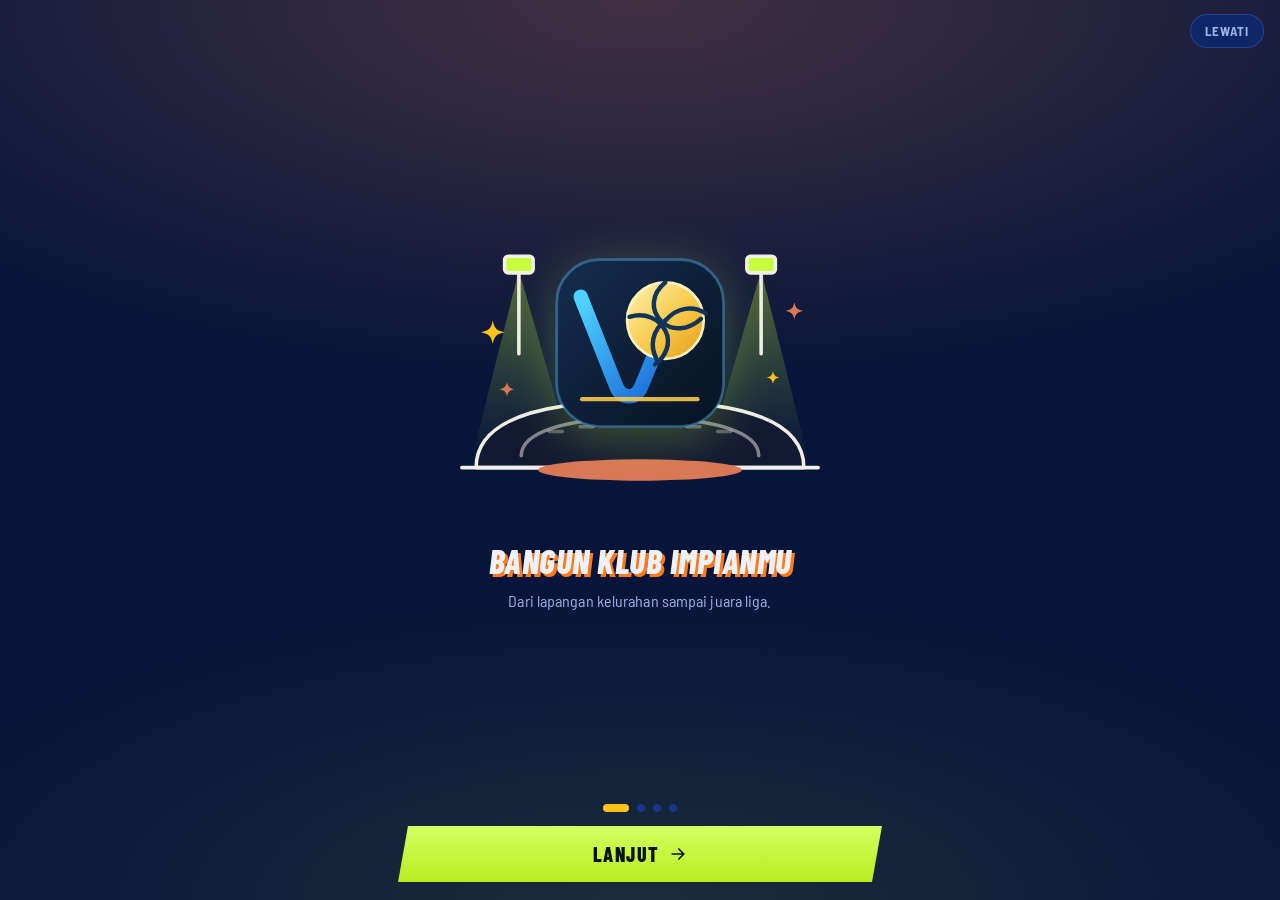
==== commit 0ddcbb0d: "v20: Beranda mengikuti mockup" ====
--- a/index.html
+++ b/index.html
@@ -3,8 +3,9 @@
 <head>
 <meta charset="utf-8">
 <meta name="viewport" content="width=device-width,initial-scale=1,viewport-fit=cover">
-<meta name="theme-color" content="#070A14">
-<title>Volley Manager</title>
+<meta name="theme-color" content="#0C1A2B">
+<meta name="color-scheme" content="dark">
+<title>Volley Manager v20</title>
 <meta name="description" content="Game manajer bola voli: bangun klub, atur taktik, juarai liga.">
 <link rel="icon" href="assets/brand/favicon.svg" type="image/svg+xml">
 <link rel="icon" href="assets/icons/favicon-32.png" type="image/png" sizes="32x32">
@@ -29,13 +30,16 @@
 <link rel="stylesheet" href="css/v16.css">
 <link rel="stylesheet" href="css/v17.css">
 <link rel="stylesheet" href="css/v18.css">
+<link rel="stylesheet" href="css/responsive-desktop.css">
+<link rel="stylesheet" href="css/v20-mockup.css">
 </head>
 <body>
 <svg width="0" height="0" style="position:absolute" aria-hidden="true"><defs><clipPath id="kAv"><circle cx="24" cy="24" r="24"/></clipPath></defs></svg>
 <div id="app">
-  <header class="atas"><span class="logo" id="logo"></span><div class="koin" id="koin"></div><button id="reset" class="redup" aria-label="Mulai ulang"></button></header>
+  <header class="atas"><span class="logo" id="logo"></span><button class="dk-klub" id="dk-klub" aria-label="Klub"></button><div class="koin" id="koin"></div><div class="dk-tgl" id="dk-tgl"></div><button class="dk-spd" id="dk-spd" aria-label="Kecepatan animasi"></button><button class="dk-bel" id="dk-bel" aria-label="Pesan staf"></button><button class="dk-avt" id="dk-avt" aria-label="Profil"></button><button id="reset" class="redup" aria-label="Mulai ulang"></button></header>
   <main id="layar"></main>
   <nav class="nav" id="nav"></nav>
+  <footer class="bawah"><span>Volley Manager v20.0</span><span class="ok">Game Terhubung</span><span>Autosave: Aktif</span></footer>
 </div>
 <script type="module" src="js/main.js"></script>
 </body>
--- a/css/pro.css
+++ b/css/pro.css
@@ -121,3 +121,11 @@
 
 /* Bola 2D: terbang lebih pelan mengikuti kecepatan */
 [data-layar="tanding"] .bola.terbang svg{animation-duration:calc(.9s*var(--kt,1))}
+
+/* v19.4 — live match pacing: natural presentation, no speed or skip controls */
+.vm-live-status{display:flex;align-items:center;justify-content:center;gap:9px;min-height:42px;margin:10px 0 14px;padding:9px 14px;border:1px solid rgba(74,190,155,.28);border-radius:12px;background:linear-gradient(110deg,rgba(22,91,76,.22),rgba(14,36,52,.7));color:var(--teks);font-size:11px;letter-spacing:.7px}
+.vm-live-status b{font-weight:900}
+.vm-live-status>span:last-child{color:var(--redup);font-weight:600;letter-spacing:0}
+.vm-live-dot{width:8px;height:8px;border-radius:50%;background:#39d6a0;box-shadow:0 0 0 4px rgba(57,214,160,.12);animation:vm-live-pulse 1.8s ease-in-out infinite}
+@keyframes vm-live-pulse{50%{box-shadow:0 0 0 7px rgba(57,214,160,0)}}
+@media(max-width:480px){.vm-live-status{flex-wrap:wrap;gap:6px 9px}.vm-live-status>span:last-child{flex-basis:100%;text-align:center}}
--- a/css/responsive-desktop.css
+++ b/css/responsive-desktop.css
@@ -0,0 +1,101 @@
+/* Volley Manager — responsive shell & desktop dashboard */
+#app{width:100%;max-width:560px;margin:0 auto;min-height:100dvh}
+.atas{min-height:66px;gap:10px}
+.atas .logo{display:flex;align-items:center;min-width:0}
+.atas .logo img{display:block;width:min(100%,178px);height:48px;object-fit:contain;object-position:left center}
+.koin{font-size:clamp(15px,3.8vw,21px);white-space:nowrap}
+.koin svg{flex:none}
+.nav{grid-template-columns:repeat(6,minmax(0,1fr))}
+.nav button{min-width:0}
+.nav button span{font-size:10px;letter-spacing:.25px;text-transform:none}
+#layar{min-width:0}
+.logo-img{object-fit:contain}
+@media(min-width:760px){
+  html,body{min-height:100%;height:100%;overflow:hidden}
+  body{background:radial-gradient(ellipse at 78% -10%,rgba(38,105,164,.2),transparent 40%),var(--malam)}
+  #app{height:100dvh;max-width:none;margin:0;display:grid;grid-template-columns:228px minmax(0,1fr);grid-template-rows:76px minmax(0,1fr);gap:0}
+  .atas{grid-column:1/-1;grid-row:1;display:grid;grid-template-columns:228px minmax(0,1fr) auto;gap:24px;padding:10px 28px;border-bottom:1px solid var(--tepi);background:rgba(8,19,34,.94);backdrop-filter:blur(18px);z-index:5}
+  .atas .logo{height:54px;padding-left:8px}
+  .atas .logo img{width:184px;height:54px}
+  .koin{justify-self:end;gap:16px;font-size:20px}
+  #reset{margin-left:12px;padding:10px;border:1px solid var(--tepi);border-radius:12px;opacity:.8}
+  .nav{grid-column:1;grid-row:2;display:flex;flex-direction:column;align-items:stretch;gap:6px;padding:20px 12px calc(20px + env(safe-area-inset-bottom,0px));border-top:0;border-right:1px solid var(--tepi);background:rgba(10,25,43,.92);overflow-y:auto}
+  .nav button{height:52px;min-height:52px;display:flex;justify-content:flex-start;gap:14px;padding:0 16px;border-radius:13px;color:var(--redup);font-size:15px;text-align:left}
+  .nav button svg{width:21px;height:21px;flex:none}
+  .nav button span{font-size:14px;font-weight:700;letter-spacing:.2px;text-transform:none}
+  .nav button[aria-current="true"]{color:#fff;background:linear-gradient(100deg,rgba(36,126,220,.30),rgba(36,126,220,.08));box-shadow:inset 3px 0 #42B8F4}
+  #layar{grid-column:2;grid-row:2;width:100%;max-width:1440px;margin:0 auto;padding:24px clamp(22px,3vw,48px) 42px;scrollbar-width:thin;scrollbar-color:rgba(130,174,210,.35) transparent}
+  #layar::-webkit-scrollbar{display:block;width:8px}
+  #layar::-webkit-scrollbar-thumb{background:rgba(130,174,210,.28);border-radius:99px}
+  .hero{padding:34px 28px;border-radius:24px}
+  .hero h1{font-size:clamp(44px,4vw,64px)}
+  .db-dua{grid-template-columns:repeat(2,minmax(0,1fr));gap:16px}
+  .db-kartu,.pengaturan,.kartu-klub{border-radius:20px}
+  .pengaturan{padding:20px}
+  .km-nama{font-size:24px}
+  .menu-daftar{grid-template-columns:repeat(2,minmax(0,1fr))}
+  .wz-kartu{max-width:760px}
+}
+@media(min-width:1120px){
+  #app{grid-template-columns:252px minmax(0,1fr)}
+  .atas{grid-template-columns:252px minmax(0,1fr) auto;padding-inline:34px}
+  .nav{padding-inline:16px}
+  #layar{padding:28px clamp(28px,3.4vw,56px) 48px}
+  .db-dua{gap:20px}
+  .db-kartu{min-height:168px}
+  .pengaturan h2{font-size:14px}
+}
+@media(max-width:380px){
+  .atas{padding-inline:10px}
+  .atas .logo img{width:116px}
+  .koin{font-size:14px;gap:4px}
+  .nav button span{font-size:9px}
+}
+
+
+/* v19.3 — professional page systems: Beranda, Tim, Kompetisi, Manajemen Klub */
+.page-head{display:flex;align-items:flex-end;justify-content:space-between;gap:16px;margin:2px 0 18px}
+.page-head .eyebrow{display:block;color:var(--bola,#58b9f5);font-size:10px;font-weight:900;letter-spacing:1.8px;text-transform:uppercase;margin-bottom:5px}
+.page-head h1{margin:0;color:var(--teks,#f2f6fb);font-size:clamp(25px,3vw,34px);line-height:1.05;letter-spacing:-.6px}
+.page-head p{margin:7px 0 0;color:var(--redup);font-size:13px;max-width:620px;line-height:1.5}
+.page-head .head-meta{flex:none;padding:8px 12px;border:1px solid var(--tepi);border-radius:12px;background:rgba(255,255,255,.035);font-size:11px;color:var(--redup)}
+.page-kpis{display:grid;grid-template-columns:repeat(4,minmax(0,1fr));gap:10px;margin:0 0 16px}
+.page-kpi{min-width:0;padding:14px 15px;border:1px solid var(--tepi);border-radius:15px;background:linear-gradient(145deg,rgba(28,66,101,.42),rgba(10,25,43,.82));box-shadow:0 8px 24px rgba(0,0,0,.12)}
+.page-kpi small{display:block;color:var(--redup);font-size:10px;font-weight:800;letter-spacing:.65px;text-transform:uppercase}
+.page-kpi b{display:block;margin-top:6px;color:var(--teks);font-size:clamp(18px,2vw,25px);font-variant-numeric:tabular-nums;line-height:1.1}
+.page-kpi em{display:block;margin-top:5px;color:var(--redup);font-size:10px;font-style:normal}
+.screen-grid{display:grid;grid-template-columns:minmax(0,1.45fr) minmax(280px,1fr);gap:16px;align-items:start}
+.screen-grid>.pengaturan,.screen-grid>.db-kartu{min-width:0}
+.tab-sub{position:sticky;top:0;z-index:3;padding:7px;margin:0 0 16px;border:1px solid var(--tepi);border-radius:15px;background:rgba(9,23,40,.94);backdrop-filter:blur(14px);box-shadow:0 8px 22px rgba(0,0,0,.12)}
+.tab-sub button{min-height:38px;padding:0 15px;border-radius:10px;font-weight:750}
+.tab-sub button.on{background:linear-gradient(120deg,#176fba,#164c82);color:white;box-shadow:0 5px 15px rgba(24,117,194,.25)}
+#isi{min-width:0}
+#isi>.pengaturan,#isi>.detail{margin-bottom:14px}
+.kartu-klub{border:1px solid rgba(104,174,220,.25);background:linear-gradient(115deg,rgba(18,52,82,.95),rgba(10,27,47,.94));box-shadow:0 12px 30px rgba(0,0,0,.18)}
+.db-kartu{border:1px solid var(--tepi);background:linear-gradient(145deg,rgba(23,54,83,.72),rgba(10,24,42,.9));}
+.pengaturan{border:1px solid var(--tepi);box-shadow:0 8px 24px rgba(0,0,0,.10)}
+#layar[data-layar="beranda"] .db-dua{margin-bottom:14px}
+#layar[data-layar="beranda"]>.pengaturan{margin-top:14px}
+#layar[data-layar="beranda"] .page-head{margin-bottom:14px}
+#layar[data-layar="tim"] .km-statistik{margin-top:12px}
+#layar[data-layar="liga"] .tabel{min-width:620px}
+#layar[data-layar="liga"] .pengaturan{overflow-x:auto}
+#layar[data-layar="klub"] #kb>.page-kpis{margin-top:0}
+#kb>.tab-sub{margin-top:2px}
+@media(min-width:760px){
+ .page-head{margin-bottom:22px}.page-kpis{gap:14px;margin-bottom:20px}.page-kpi{padding:17px 19px;border-radius:17px}.screen-grid{gap:20px}
+ #layar[data-layar="beranda"] .db-dua{grid-template-columns:repeat(2,minmax(0,1fr))}
+ #layar[data-layar="beranda"] .db-klas{columns:2;column-gap:20px}
+ #layar[data-layar="tim"] .lapangan{max-width:760px;margin-inline:auto}
+ #layar[data-layar="tim"] .bangku{display:grid;grid-template-columns:repeat(4,minmax(0,1fr));gap:10px}
+ #layar[data-layar="tim"] .detail{max-width:none}
+ #layar[data-layar="liga"] .tab-sub{top:-24px}
+ #layar[data-layar="klub"] #isi{display:grid;grid-template-columns:repeat(2,minmax(0,1fr));gap:16px;align-items:start}
+ #layar[data-layar="klub"] #isi>.pengaturan{margin:0;min-width:0}
+ #layar[data-layar="klub"] #isi>.pengaturan:first-child{grid-column:1/-1}
+}
+@media(max-width:600px){
+ .page-head{align-items:flex-start;flex-direction:column;gap:8px}.page-head .head-meta{align-self:flex-start}
+ .page-kpis{grid-template-columns:repeat(2,minmax(0,1fr));gap:8px}.page-kpi{padding:12px;border-radius:13px}.page-kpi b{font-size:20px}
+ .screen-grid{grid-template-columns:1fr}.tab-sub{overflow-x:auto;display:flex;gap:5px;scrollbar-width:none}.tab-sub::-webkit-scrollbar{display:none}.tab-sub button{flex:none}
+}
--- a/css/v20-mockup.css
+++ b/css/v20-mockup.css
@@ -0,0 +1,97 @@
+/* v20 — Tampilan mengikuti mockup: navy gelap, biru listrik, aksen emas. Dimuat paling akhir. */
+:root{--malam:#07153A;--panel:#0F2766;--panel-2:#17348A;--tepi:rgba(74,132,255,.30);--garis:rgba(110,160,255,.22);--biru:#1E6BFF;--emas:#FFC21A;--baik:#2ECC71;--kritis:#FF4D5E;--redup:#9DB4E8;--bola:#FFC21A}
+body{background:radial-gradient(1000px 520px at 80% -10%,rgba(30,107,255,.26),transparent 60%),linear-gradient(180deg,#081A4A,#050F2C);background-attachment:fixed}
+.atas .dk-klub,.atas .dk-tgl,.atas .dk-spd,.atas .dk-bel,.atas .dk-avt,.nav .dkn,.nav .dk-promo,.bawah{display:none}
+/* ---------- Dashboard Beranda ---------- */
+.dx-hero{position:relative;overflow:hidden;min-height:220px;margin-bottom:14px;border-radius:20px;border:1px solid var(--tepi);display:flex;align-items:center;box-shadow:0 12px 32px rgba(0,0,0,.3);background:linear-gradient(90deg,#071A45 0%,rgba(7,26,69,.95) 32%,rgba(7,26,69,.15) 70%,transparent),url(../assets/hero-stadion.webp) 78% center/cover no-repeat,#0B2260}
+.dx-hero-t{position:relative;padding:22px 22px 24px;max-width:560px}
+.dx-hero-t small{display:block;font:italic 800 24px/1 'Barlow Condensed',sans-serif;color:#CFE0FF}
+.dx-hero-t h1{margin:2px 0 8px;font:italic 800 clamp(42px,6vw,76px)/.95 'Barlow Condensed',sans-serif;background:linear-gradient(180deg,#fff,#9CC8FF);-webkit-background-clip:text;background-clip:text;color:transparent;filter:drop-shadow(0 3px 0 rgba(0,0,0,.35))}
+.dx-hero-t p{margin:0 0 16px;font-style:italic;color:#DCE8FF;font-size:16px}
+.dx-btn-biru{display:inline-flex;align-items:center;gap:10px;height:50px;padding:0 28px;border-radius:999px;font-weight:800;font-size:17px;color:#fff;background:linear-gradient(180deg,#3A86FF,#1456D6);box-shadow:0 8px 22px rgba(30,107,255,.5),inset 0 1px 0 rgba(255,255,255,.35)}
+.dx-btn-emas{width:100%;height:46px;margin-top:12px;border-radius:999px;font-weight:800;font-size:16px;color:#2A1D00;background:linear-gradient(180deg,#FFD24A,#FF9F0A);box-shadow:0 6px 18px rgba(255,170,10,.4),inset 0 1px 0 rgba(255,255,255,.5)}
+.dx-grid{display:grid;grid-template-columns:1fr;gap:14px}
+.dx-kartu{position:relative;min-width:0;padding:16px 18px;border:1px solid var(--tepi);border-radius:16px;background:linear-gradient(160deg,rgba(21,56,140,.78),rgba(8,24,72,.93));box-shadow:0 10px 28px rgba(0,0,0,.28),inset 0 1px 0 rgba(130,180,255,.14)}
+.dx-kh{display:flex;align-items:center;gap:10px;margin-bottom:12px}
+.dx-kh svg{color:#6FA8FF;flex:none}
+.dx-kh h3{flex:1;margin:0;font-size:20px;font-weight:800}
+.dx-sm{color:var(--redup);font-size:12px;font-weight:700}
+.dx-link{padding:5px 12px;border:1px solid var(--tepi);border-radius:999px;background:rgba(30,107,255,.16);font-size:12px;font-weight:700;color:#CFE0FF}
+.dx-link:hover{background:rgba(30,107,255,.35)}
+.dx-kosong{padding:18px 4px;color:var(--redup);text-align:center}
+/* Ringkasan klub */
+.dx-klub-b{display:grid;grid-template-columns:120px 1fr;gap:16px;align-items:center}
+.dx-crest{display:grid;place-items:center}.dx-crest img{width:118px;height:118px;object-fit:contain;filter:drop-shadow(0 6px 14px rgba(0,0,0,.5))}
+.dx-klub h2{margin:0;font-size:30px;font-weight:800;line-height:1.05}
+.dx-klub em{display:block;margin:2px 0 6px;color:#6FA8FF;font-style:normal;font-weight:700}
+.dx-rows{list-style:none;margin:0;padding:0}
+.dx-rows li{display:flex;align-items:center;gap:9px;padding:6px 0;border-bottom:1px solid var(--garis);font-size:14px}
+.dx-rows li:last-child{border:0}
+.dx-rows svg{color:var(--emas);flex:none}.dx-rows span{flex:1;color:#C9D8FF}.dx-rows b{font-variant-numeric:tabular-nums}
+.dx-pita{display:inline-flex;align-items:center;gap:7px;margin-top:10px;padding:7px 18px 7px 12px;font-weight:800;font-size:14px;color:#1F1700;background:linear-gradient(90deg,#FFC21A,#FFA20A);clip-path:polygon(0 0,100% 0,calc(100% - 12px) 50%,100% 100%,0 100%)}
+/* Laga berikutnya */
+.dx-next{background:radial-gradient(120% 90% at 50% 0%,rgba(40,120,255,.35),transparent 70%),linear-gradient(160deg,rgba(21,56,140,.78),rgba(8,24,72,.93))}
+.dx-vs{display:grid;grid-template-columns:1fr auto 1fr;align-items:center;gap:6px;text-align:center}
+.dx-vs img,.dx-vs .logo-mini{width:84px;height:84px;object-fit:contain;margin:0 auto 6px;filter:drop-shadow(0 6px 12px rgba(0,0,0,.5))}
+.dx-vs b{display:block;font-size:16px}.dx-vs span{font:italic 800 42px/1 'Barlow Condensed',sans-serif}
+.dx-info{display:grid;gap:3px;margin-top:10px;text-align:center}.dx-info b{font-size:15px}.dx-info span,.dx-info small{color:#C9D8FF}.dx-info small{display:flex;justify-content:center;align-items:center;gap:4px;color:#8FB4FF}
+/* Klasemen */
+.dx-tbl{display:grid;gap:3px}
+.dx-r{display:grid;grid-template-columns:22px 28px minmax(0,1fr) 30px 30px 30px 44px;align-items:center;gap:6px;padding:8px 10px;border-radius:9px;font-weight:700;font-size:14px}
+.dx-r>i{font-style:normal;text-align:center}.dx-r>span{overflow:hidden;text-overflow:ellipsis;white-space:nowrap}.dx-r>b{text-align:center;font-variant-numeric:tabular-nums}
+.dx-r .logo-mini{width:26px;height:26px;object-fit:contain}
+.dx-r.h{padding-block:0;color:var(--redup);font-size:12px}
+.dx-r.saya{color:#fff;background:linear-gradient(90deg,#1E6BFF,#3B86FF);box-shadow:0 4px 14px rgba(30,107,255,.4)}
+.dx-r .p{color:#fff}
+/* Keuangan */
+.dx-chart svg{width:100%;height:auto;display:block}
+.dx-leg{display:flex;flex-wrap:wrap;gap:6px 14px;margin:6px 0 0;padding:0;list-style:none;font-size:12px;color:#C9D8FF}
+.dx-leg i{display:inline-block;width:9px;height:9px;border-radius:50%;margin-right:6px}
+/* Performa */
+.dx-perf{display:grid;grid-template-columns:minmax(0,1fr) 124px;gap:14px;align-items:center}
+.dx-pb{display:grid;gap:14px}.dx-pb>div{display:grid;grid-template-columns:78px minmax(0,1fr) 22px;align-items:center;gap:8px;font-weight:700;font-size:14px}.dx-pb b{text-align:right}
+.dx-bar{height:10px;border-radius:99px;background:rgba(255,255,255,.1);overflow:hidden}.dx-bar i{display:block;height:100%;border-radius:99px}
+.b-m{background:linear-gradient(90deg,#22C65F,#6CF29A)}.b-k{background:var(--kritis)}.b-s{background:#3AA0FF}
+.dx-donut{width:124px;height:124px;border-radius:50%;display:grid;place-items:center;background:conic-gradient(#2ECC71 calc(var(--p)*1%),rgba(255,255,255,.12) 0)}
+.dx-donut>div{display:grid;place-items:center;align-content:center;width:98px;height:98px;border-radius:50%;background:#0B2262;text-align:center}
+.dx-donut b{font-size:28px;line-height:1}.dx-donut small{font-size:12px;color:var(--redup)}
+/* Aksi cepat */
+.dx-qa{display:grid;grid-template-columns:repeat(4,minmax(0,1fr));gap:10px}
+.dx-qa button{display:grid;justify-items:center;align-content:center;gap:8px;min-height:92px;padding:10px 6px;border:1px solid var(--tepi);border-radius:14px;background:linear-gradient(180deg,rgba(40,100,220,.25),rgba(15,40,110,.35));color:#DCE8FF;font-weight:700;font-size:13px;text-align:center;transition:transform .15s,background .15s}
+.dx-qa button:hover{transform:translateY(-3px);background:rgba(40,110,255,.4)}.dx-qa svg{color:#7FB0FF}
+.dx-detail{display:grid;grid-template-columns:repeat(auto-fit,minmax(320px,1fr));gap:14px;margin-top:14px;align-items:start}
+.dx-detail>.pengaturan{margin:0}
+@media(max-width:420px){.dx-qa{grid-template-columns:repeat(2,1fr)}.dx-klub-b{grid-template-columns:90px 1fr}.dx-crest img{width:88px;height:88px}.dx-perf{grid-template-columns:1fr}.dx-donut{margin:auto}}
+@media(min-width:640px){.dx-grid{grid-template-columns:repeat(2,minmax(0,1fr));gap:16px}.dx-hero{min-height:260px}}
+/* ---------- Shell desktop lebar ---------- */
+@media(min-width:1024px){
+  #app{grid-template-columns:240px minmax(0,1fr);grid-template-rows:78px minmax(0,1fr) 34px}
+  .atas{display:flex;align-items:center;gap:18px;padding:8px 24px 8px 14px;border-bottom:1px solid var(--tepi);background:linear-gradient(180deg,rgba(8,26,80,.97),rgba(6,20,62,.97))}
+  .atas .logo{width:224px;flex:none}.atas .logo img{width:210px;height:58px}
+  .atas .dk-klub,.atas .dk-tgl,.atas .dk-spd,.atas .dk-bel,.atas .dk-avt{display:flex;align-items:center;gap:10px}
+  .dk-klub{margin-right:auto;padding:4px 12px 4px 4px;text-align:left}.dk-klub .logo-img{width:46px;height:46px}
+  .dk-klub span{display:grid;gap:1px}.dk-klub b{font-size:20px;line-height:1}.dk-klub small{color:var(--redup);font-size:13px}
+  .dk-klub::after{content:"";width:8px;height:8px;border-right:2px solid var(--redup);border-bottom:2px solid var(--redup);transform:rotate(45deg);margin:0 4px 4px 10px}
+  .koin{justify-self:auto;padding:6px 16px 6px 10px;gap:14px;font-size:21px;font-weight:800;background:rgba(255,255,255,.05);border:1px solid var(--tepi);box-shadow:none}
+  .koin .dl{font-size:15px;font-style:normal;margin-left:8px}.koin .dl.m{color:var(--baik)}.koin .dl.k{color:var(--kritis)}
+  .dk-tgl{padding-left:18px;border-left:1px solid var(--tepi)}.dk-tgl svg{color:#CFE0FF}.dk-tgl span{display:grid}.dk-tgl b{font-size:16px}.dk-tgl small{color:var(--redup);font-size:13px}
+  .dk-spd{height:44px;padding:0 18px;border:1px solid var(--tepi);border-radius:999px;background:rgba(255,255,255,.06);font-weight:800;font-size:18px}
+  .dk-bel{position:relative;padding:8px}.dk-bel i{position:absolute;top:0;right:0;min-width:20px;height:20px;border-radius:99px;background:#FF3B4E;font:800 12px/20px var(--font);font-style:normal;text-align:center}
+  .dk-avt{justify-content:center;width:46px;height:46px;border-radius:50%;font:800 20px var(--font);background:linear-gradient(135deg,#3A86FF,#143A9A);border:2px solid rgba(160,200,255,.6)}
+  #reset{margin-left:0}
+  .nav{grid-column:1;grid-row:2;gap:4px;padding:16px 12px;background:linear-gradient(180deg,#0A2370,#06184F);border-right:1px solid var(--tepi)}
+  .nav .mb{display:none}
+  .nav .dkn{display:flex;align-items:center;height:44px;min-height:44px;gap:14px;padding:0 16px;border-radius:12px;color:#C9D8FF;text-align:left}
+  .nav .dkn span{font-size:16px;font-weight:700}
+  .nav .dkn:hover{background:rgba(255,255,255,.07)}
+  .nav .dkn[aria-current="true"]{color:#fff;background:linear-gradient(90deg,#1E6BFF,#3B86FF);box-shadow:0 6px 18px rgba(30,107,255,.45)}
+  .nav .dkn[aria-current="true"] svg{color:#fff;filter:none}
+  .nav .dkn[aria-current="true"]::after{display:none}
+  .nav .dk-promo{display:grid;align-content:end;gap:6px;margin-top:auto;min-height:150px;padding:14px;border-radius:14px;border:1px solid var(--tepi);background:radial-gradient(90% 80% at 80% 100%,rgba(255,194,26,.25),transparent 70%),linear-gradient(160deg,rgba(30,107,255,.3),rgba(7,21,58,.6));font:italic 800 18px/1.15 'Barlow Condensed',sans-serif;color:#E6EFFF}
+  .nav .dk-promo svg{color:var(--emas)}
+  #layar{padding:20px clamp(20px,2.4vw,36px) 28px}
+  .dx-grid{grid-template-columns:repeat(3,minmax(0,1fr))}
+  .dx-hero{min-height:290px}
+  .bawah{grid-column:1/-1;grid-row:3;display:flex;align-items:center;gap:22px;padding:0 20px;border-top:1px solid var(--tepi);background:#050F33;font-size:13px;color:var(--redup)}
+  .bawah .ok{margin-left:auto}.bawah .ok::before{content:"";display:inline-block;width:9px;height:9px;margin-right:7px;border-radius:50%;background:var(--baik)}
+}
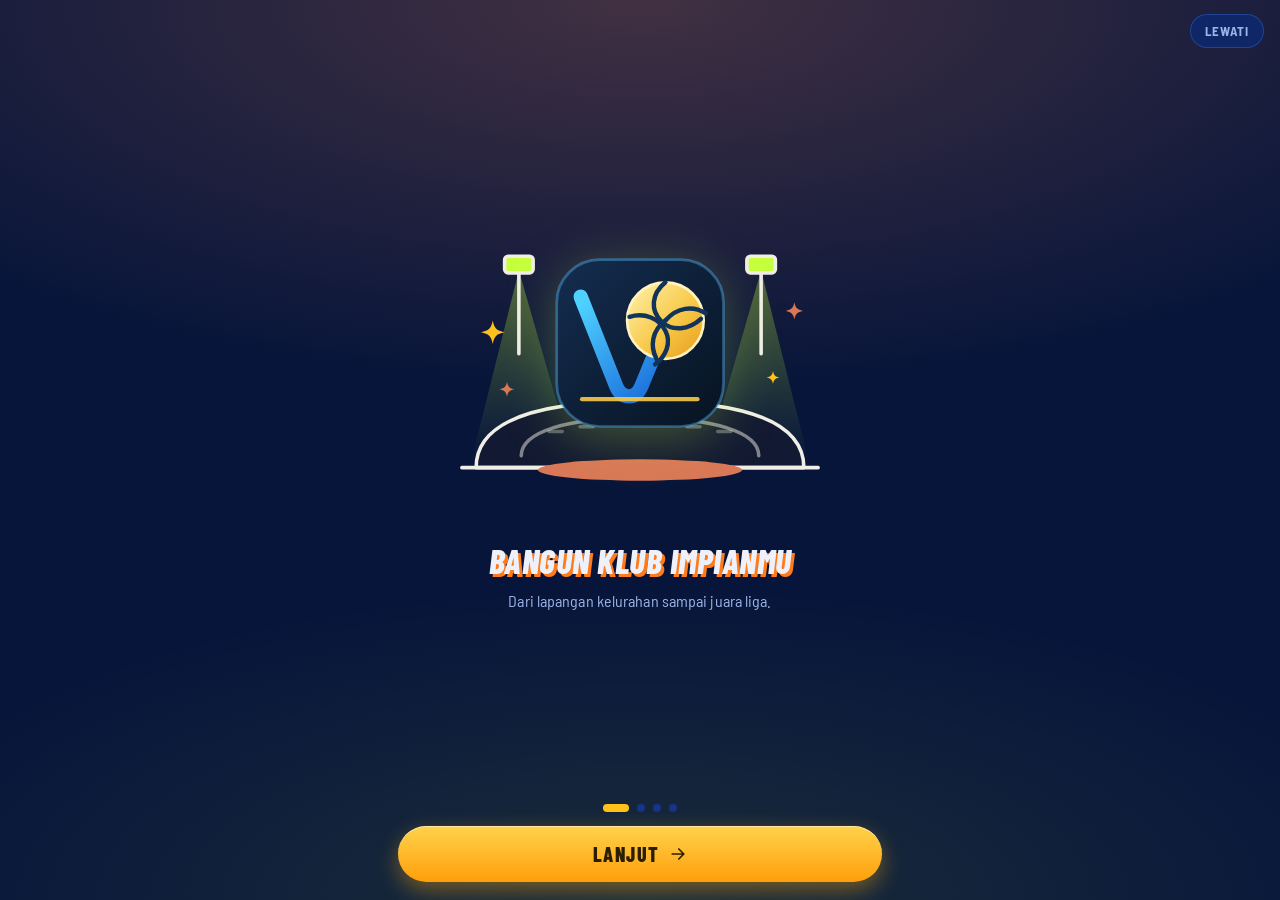
==== commit 2f5e8e80: "v20.1: tema mockup + cloud save Supabase" ====
--- a/index.html
+++ b/index.html
@@ -5,7 +5,7 @@
 <meta name="viewport" content="width=device-width,initial-scale=1,viewport-fit=cover">
 <meta name="theme-color" content="#0C1A2B">
 <meta name="color-scheme" content="dark">
-<title>Volley Manager v20</title>
+<title>Volley Manager v20.1</title>
 <meta name="description" content="Game manajer bola voli: bangun klub, atur taktik, juarai liga.">
 <link rel="icon" href="assets/brand/favicon.svg" type="image/svg+xml">
 <link rel="icon" href="assets/icons/favicon-32.png" type="image/png" sizes="32x32">
@@ -39,7 +39,7 @@
   <header class="atas"><span class="logo" id="logo"></span><button class="dk-klub" id="dk-klub" aria-label="Klub"></button><div class="koin" id="koin"></div><div class="dk-tgl" id="dk-tgl"></div><button class="dk-spd" id="dk-spd" aria-label="Kecepatan animasi"></button><button class="dk-bel" id="dk-bel" aria-label="Pesan staf"></button><button class="dk-avt" id="dk-avt" aria-label="Profil"></button><button id="reset" class="redup" aria-label="Mulai ulang"></button></header>
   <main id="layar"></main>
   <nav class="nav" id="nav"></nav>
-  <footer class="bawah"><span>Volley Manager v20.0</span><span class="ok">Game Terhubung</span><span>Autosave: Aktif</span></footer>
+  <footer class="bawah"><span>Volley Manager v20.1</span><span class="ok" id="cloud-st">Cloud: belum diatur</span><span>Autosave: Aktif</span></footer>
 </div>
 <script type="module" src="js/main.js"></script>
 </body>
--- a/css/v20-mockup.css
+++ b/css/v20-mockup.css
@@ -93,5 +93,41 @@
   .dx-grid{grid-template-columns:repeat(3,minmax(0,1fr))}
   .dx-hero{min-height:290px}
   .bawah{grid-column:1/-1;grid-row:3;display:flex;align-items:center;gap:22px;padding:0 20px;border-top:1px solid var(--tepi);background:#050F33;font-size:13px;color:var(--redup)}
-  .bawah .ok{margin-left:auto}.bawah .ok::before{content:"";display:inline-block;width:9px;height:9px;margin-right:7px;border-radius:50%;background:var(--baik)}
+  .bawah .ok{margin-left:auto}.bawah .ok::before{content:"";display:inline-block;width:9px;height:9px;margin-right:7px;border-radius:50%;background:#6B7BA8}.bawah .ok.on::before{background:var(--baik)}
 }
+
+/* ---------- v20.1 — Skuad, Kompetisi, Laga, Pengaturan: tema yang sama dengan Beranda ---------- */
+.page-kpi,.kartu-klub,.pengaturan,.detail,.kartu-manajer,.md-kartu,.md-lawan,.papan,.tab-sub{border:1px solid var(--tepi);background:linear-gradient(160deg,rgba(21,56,140,.72),rgba(8,24,72,.9));box-shadow:0 10px 26px rgba(0,0,0,.26),inset 0 1px 0 rgba(130,180,255,.12)}
+.page-kpi,.kartu-klub,.pengaturan,.detail,.kartu-manajer,.md-kartu,.md-lawan{border-radius:16px}
+.page-kpi b{font-weight:800}.page-kpi small,.pengaturan h2,.kartu-klub h2{color:#9DB4E8}
+.page-head .eyebrow{color:var(--emas)}.page-head .head-meta{border-color:var(--tepi);background:rgba(30,107,255,.14);color:#CFE0FF}
+.pengaturan h2{font-size:15px;letter-spacing:.8px}
+/* sub-tab */
+.tab-sub{background:rgba(8,24,72,.9)}
+.tab-sub button,.tab-sub button.on{text-transform:none;letter-spacing:0;font-size:15px;font-weight:700}
+.tab-sub button::before,.tab-sub button::after{display:none!important}
+.tab-sub button.on{color:#fff;background:linear-gradient(180deg,#3A86FF,#1456D6);box-shadow:0 5px 16px rgba(30,107,255,.4)}
+.chip-t.on{background:linear-gradient(180deg,#3A86FF,#1456D6);color:#fff;border-color:transparent;box-shadow:0 4px 14px rgba(30,107,255,.4)}
+/* tombol utama: pil emas seperti "Ke Pertandingan" */
+.tombol-besar{clip-path:none;border-radius:999px;color:#2A1D00;background:linear-gradient(180deg,#FFD24A,#FF9F0A);box-shadow:0 8px 22px rgba(255,170,10,.4),inset 0 1px 0 rgba(255,255,255,.5)}
+.tombol-besar.sekunder{color:#E6EFFF;background:linear-gradient(180deg,rgba(40,100,220,.35),rgba(15,40,110,.5));border:1px solid var(--tepi);box-shadow:none}
+/* tabel klasemen */
+.tabel td{background:rgba(23,52,138,.32)}
+.tabel tr.saya td{background:#2A74F5;color:#fff}
+.tabel tr.saya td:first-child{box-shadow:none;color:#fff}
+.tabel tbody tr:nth-child(-n+2):not(.saya) td:first-child{color:var(--emas)}
+/* skuad */
+.bangku{border:1px solid var(--tepi);background:rgba(10,30,90,.55);border-radius:14px}
+.lapangan{border:1px solid var(--tepi);background:linear-gradient(180deg,#0F2766,#091B52)}
+/* laga (pra-pertandingan) */
+.md-kartu{background:radial-gradient(110% 80% at 50% 0%,rgba(40,120,255,.32),transparent 70%),linear-gradient(160deg,rgba(21,56,140,.72),rgba(8,24,72,.9))}
+.md-kepala{color:#9DB4E8}
+.md-logo{background:transparent;box-shadow:none}.md-logo img,.md-logo .logo-mini{width:96px;height:96px;object-fit:contain;filter:drop-shadow(0 6px 12px rgba(0,0,0,.5))}
+.md-vs{background:none;padding:0;font:italic 800 44px/1 'Barlow Condensed',sans-serif;color:#fff;letter-spacing:0}
+.md-taktik span{background:rgba(30,107,255,.2);border:1px solid var(--tepi);color:#DCE8FF}
+.md-bar{background:rgba(255,255,255,.12)}
+@media(min-width:1024px){
+  #layar[data-layar="tanding"]>*{max-width:900px;margin-inline:auto}
+  #layar[data-layar="profil"]{display:grid;grid-template-columns:repeat(2,minmax(0,1fr));gap:16px;align-content:start}
+  #layar[data-layar="profil"]>*{margin:0}
+}
